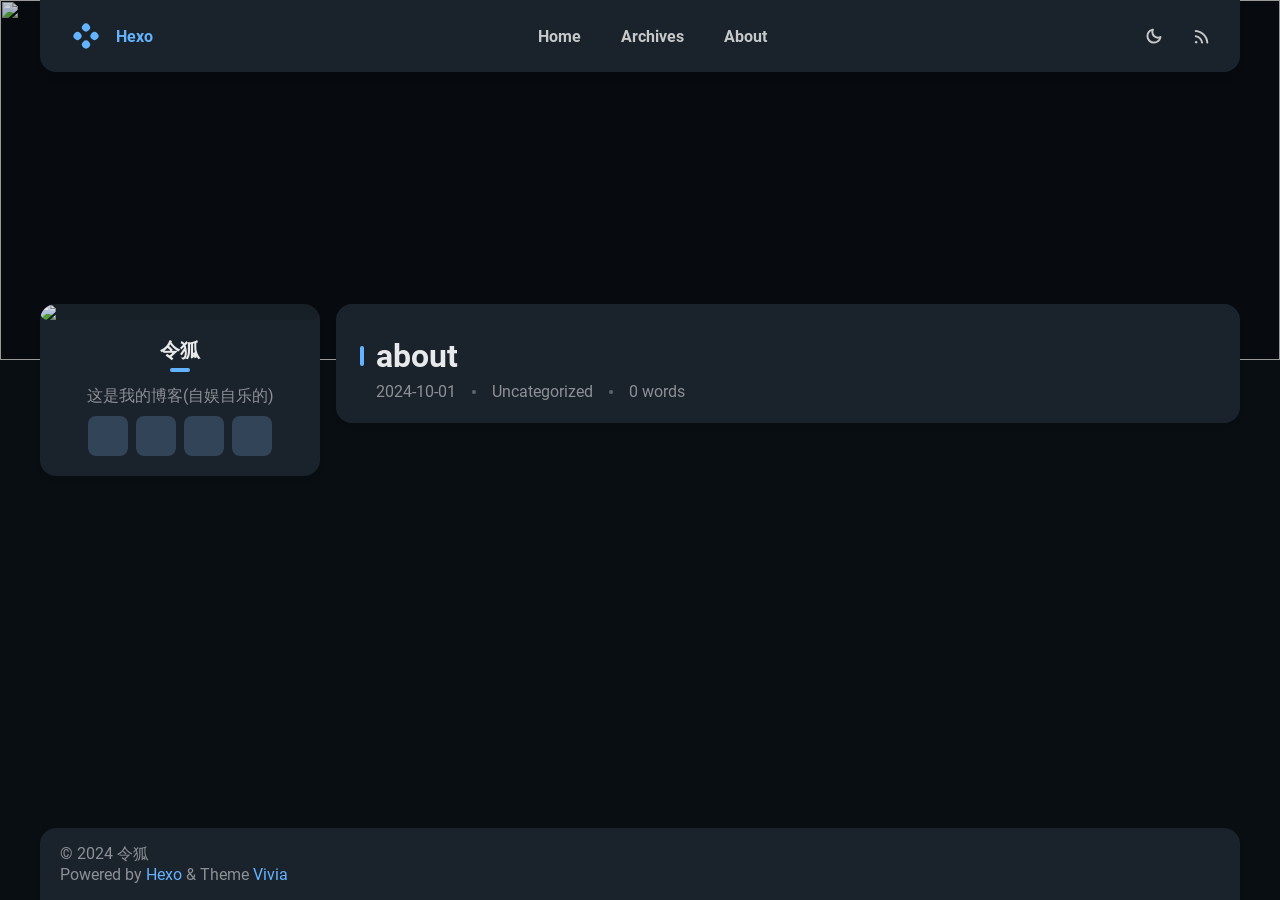
==== about/index.html @ 10fcde87 "Site updated: 2024-12-08 23:20:40" ====
<!DOCTYPE html>


<html theme="dark" showBanner="true" hasBanner="true" > 
<link href="https://cdn.staticfile.org/font-awesome/6.4.2/css/fontawesome.min.css" rel="stylesheet">
<link href="https://cdn.staticfile.org/font-awesome/6.4.2/css/brands.min.css" rel="stylesheet">
<link href="https://cdn.staticfile.org/font-awesome/6.4.2/css/solid.min.css" rel="stylesheet">
<script src="/js/color.global.min.js" ></script>
<script src="/js/load-settings.js" ></script>
<head>
  <meta charset="utf-8">
  
  
  

  
  <title>about | Hexo</title>
  <meta name="viewport" content="width=device-width, initial-scale=1, shrink-to-fit=no">

  <link rel="preload" href="/css/fonts/Roboto-Regular.ttf" as="font" type="font/ttf" crossorigin="anonymous">
  <link rel="preload" href="/css/fonts/Roboto-Bold.ttf" as="font" type="font/ttf" crossorigin="anonymous">

  <meta property="og:type" content="website">
<meta property="og:title" content="about">
<meta property="og:url" content="http://example.com/about/index.html">
<meta property="og:site_name" content="Hexo">
<meta property="og:locale" content="en_US">
<meta property="article:published_time" content="2024-10-01T06:19:35.000Z">
<meta property="article:modified_time" content="2024-10-01T06:19:35.897Z">
<meta property="article:author" content="John Doe">
<meta name="twitter:card" content="summary">
  
    <link rel="alternate" href="/atom.xml" title="Hexo" type="application/atom+xml">
  
  
    <link rel="icon" media="(prefers-color-scheme: light)" href="/images/favicon-light-32.png" sizes="32x32">
    <link rel="icon" media="(prefers-color-scheme: light)" href="/images/favicon-light-128.png" sizes="128x128">
    <link rel="icon" media="(prefers-color-scheme: light)" href="/images/favicon-light-180.png" sizes="180x180">
    <link rel="icon" media="(prefers-color-scheme: light)" href="/images/favicon-light-192.png" sizes="192x192">
    <link rel="icon" media="(prefers-color-scheme: dark)" href="/images/favicon-dark-32.png" sizes="32x32">
    <link rel="icon" media="(prefers-color-scheme: dark)" href="/images/favicon-dark-128.png" sizes="128x128">
    <link rel="icon" media="(prefers-color-scheme: dark)" href="/images/favicon-dark-180.png" sizes="180x180">
    <link rel="icon" media="(prefers-color-scheme: dark)" href="/images/favicon-dark-192.png" sizes="192x192">
  
  
  
<link rel="stylesheet" href="/css/style.css">

<meta name="generator" content="Hexo 7.3.0"></head>

<body>
  
  
    
<div id="banner" class="">
  <img src="/%5Cjpg%5CGenshin.png" itemprop="image">
  <div id="banner-dim"></div>
</div>
 
   
  <div id="main-grid" class="  ">
    <div id="nav" class=""  >
      <navbar id="navbar">
  <nav id="title-nav">
    <a href="/">
      <div id="vivia-logo">
        <div class="dot"></div>
        <div class="dot"></div>
        <div class="dot"></div>
        <div class="dot"></div>
      </div>
      <div>Hexo </div>
    </a>
  </nav>
  <nav id="main-nav">
    
      <a class="main-nav-link" href="/">Home</a>
    
      <a class="main-nav-link" href="/archives">Archives</a>
    
      <a class="main-nav-link" href="/about">About</a>
    
  </nav>
  <nav id="sub-nav">
    <a id="theme-btn" class="nav-icon">
      <span class="light-mode-icon"><svg xmlns="http://www.w3.org/2000/svg" height="20" viewBox="0 -960 960 960" width="20"><path d="M438.5-829.913v-48q0-17.452 11.963-29.476 11.964-12.024 29.326-12.024 17.363 0 29.537 12.024t12.174 29.476v48q0 17.452-11.963 29.476-11.964 12.024-29.326 12.024-17.363 0-29.537-12.024T438.5-829.913Zm0 747.826v-48q0-17.452 11.963-29.476 11.964-12.024 29.326-12.024 17.363 0 29.537 12.024t12.174 29.476v48q0 17.452-11.963 29.476-11.964 12.024-29.326 12.024-17.363 0-29.537-12.024T438.5-82.087ZM877.913-438.5h-48q-17.452 0-29.476-11.963-12.024-11.964-12.024-29.326 0-17.363 12.024-29.537t29.476-12.174h48q17.452 0 29.476 11.963 12.024 11.964 12.024 29.326 0 17.363-12.024 29.537T877.913-438.5Zm-747.826 0h-48q-17.452 0-29.476-11.963-12.024-11.964-12.024-29.326 0-17.363 12.024-29.537T82.087-521.5h48q17.452 0 29.476 11.963 12.024 11.964 12.024 29.326 0 17.363-12.024 29.537T130.087-438.5Zm660.174-290.87-34.239 32q-12.913 12.674-29.565 12.174-16.653-.5-29.327-13.174-12.674-12.673-12.554-28.826.12-16.152 12.794-28.826l33-35q12.913-12.674 30.454-12.674t30.163 12.847q12.709 12.846 12.328 30.826-.38 17.98-13.054 30.653ZM262.63-203.978l-32 34q-12.913 12.674-30.454 12.674t-30.163-12.847q-12.709-12.846-12.328-30.826.38-17.98 13.054-30.653l33.239-31q12.913-12.674 29.565-12.174 16.653.5 29.327 13.174 12.674 12.673 12.554 28.826-.12 16.152-12.794 28.826Zm466.74 33.239-32-33.239q-12.674-12.913-12.174-29.565.5-16.653 13.174-29.327 12.673-12.674 28.826-13.054 16.152-.38 28.826 12.294l35 33q12.674 12.913 12.674 30.454t-12.847 30.163q-12.846 12.709-30.826 12.328-17.98-.38-30.653-13.054ZM203.978-697.37l-34-33q-12.674-12.913-13.174-29.945-.5-17.033 12.174-29.707t31.326-13.293q18.653-.62 31.326 13.054l32 34.239q11.674 12.913 11.174 29.565-.5 16.653-13.174 29.327-12.673 12.674-28.826 12.554-16.152-.12-28.826-12.794ZM480-240q-100 0-170-70t-70-170q0-100 70-170t170-70q100 0 170 70t70 170q0 100-70 170t-170 70Zm-.247-82q65.703 0 111.475-46.272Q637-414.544 637-480.247t-45.525-111.228Q545.95-637 480.247-637t-111.475 45.525Q323-545.95 323-480.247t45.525 111.975Q414.05-322 479.753-322ZM481-481Z"/></svg></span>
      <span class="dark-mode-icon"><svg xmlns="http://www.w3.org/2000/svg" height="20" viewBox="0 -960 960 960" width="20"><path d="M480.239-116.413q-152.63 0-258.228-105.478Q116.413-327.37 116.413-480q0-130.935 77.739-227.435t206.304-125.043q43.022-9.631 63.87 10.869t3.478 62.805q-8.891 22.043-14.315 44.463-5.424 22.42-5.424 46.689 0 91.694 64.326 155.879 64.325 64.186 156.218 64.186 24.369 0 46.978-4.946 22.609-4.945 44.413-14.076 42.826-17.369 62.967 1.142 20.142 18.511 10.511 61.054Q807.174-280 712.63-198.206q-94.543 81.793-232.391 81.793Zm0-95q79.783 0 143.337-40.217 63.554-40.218 95.793-108.283-15.608 4.044-31.097 5.326-15.49 1.283-31.859.805-123.706-4.066-210.777-90.539-87.071-86.473-91.614-212.092-.24-16.369.923-31.978 1.164-15.609 5.446-30.978-67.826 32.478-108.282 96.152Q211.652-559.543 211.652-480q0 111.929 78.329 190.258 78.329 78.329 190.258 78.329ZM466.13-465.891Z"/></svg></span>
    </a>
    
      <a id="nav-rss-link" class="nav-icon mobile-hide" href="/atom.xml" title="RSS Feed">
        <svg xmlns="http://www.w3.org/2000/svg" height="20" viewBox="0 -960 960 960" width="20"><path d="M198-120q-25.846 0-44.23-18.384-18.384-18.385-18.384-44.23 0-25.846 18.384-44.23 18.384-18.385 44.23-18.385 25.846 0 44.23 18.385 18.384 18.384 18.384 44.23 0 25.845-18.384 44.23Q223.846-120 198-120Zm538.385 0q-18.846 0-32.923-13.769-14.076-13.769-15.922-33.23-8.692-100.616-51.077-188.654-42.385-88.039-109.885-155.539-67.5-67.501-155.539-109.885Q283-663.462 182.385-672.154q-19.461-1.846-33.23-16.23-13.769-14.385-13.769-33.846t14.076-32.922q14.077-13.461 32.923-12.23 120.076 8.692 226.038 58.768 105.961 50.077 185.73 129.846 79.769 79.769 129.846 185.731 50.077 105.961 58.769 226.038 1.231 18.846-12.538 32.922Q756.461-120 736.385-120Zm-252 0q-18.231 0-32.423-13.461t-18.653-33.538Q418.155-264.23 348.886-333.5q-69.27-69.27-166.501-84.423-20.077-4.462-33.538-18.961-13.461-14.5-13.461-33.346 0-19.076 13.884-33.23 13.884-14.153 33.115-10.922 136.769 15.384 234.384 112.999 97.615 97.615 112.999 234.384 3.231 19.23-10.538 33.115Q505.461-120 484.385-120Z"/></svg>
      </a>
    
    <div id="nav-menu-btn" class="nav-icon">
      <svg xmlns="http://www.w3.org/2000/svg" height="20" viewBox="0 -960 960 960" width="20"><path d="M177.37-252.282q-17.453 0-29.477-11.964-12.024-11.963-12.024-29.326t12.024-29.537q12.024-12.174 29.477-12.174h605.26q17.453 0 29.477 11.964 12.024 11.963 12.024 29.326t-12.024 29.537q-12.024 12.174-29.477 12.174H177.37Zm0-186.218q-17.453 0-29.477-11.963-12.024-11.964-12.024-29.326 0-17.363 12.024-29.537T177.37-521.5h605.26q17.453 0 29.477 11.963 12.024 11.964 12.024 29.326 0 17.363-12.024 29.537T782.63-438.5H177.37Zm0-186.217q-17.453 0-29.477-11.964-12.024-11.963-12.024-29.326t12.024-29.537q12.024-12.174 29.477-12.174h605.26q17.453 0 29.477 11.964 12.024 11.963 12.024 29.326t-12.024 29.537q-12.024 12.174-29.477 12.174H177.37Z"/></svg>
    </div>
  </nav>
</navbar>
<div id="nav-dropdown" class="hidden">
  <div id="dropdown-link-list">
    
      <a class="nav-dropdown-link" href="/">Home</a>
    
      <a class="nav-dropdown-link" href="/archives">Archives</a>
    
      <a class="nav-dropdown-link" href="/about">About</a>
    
    
      <a class="nav-dropdown-link" href="/atom.xml" title="RSS Feed">RSS</a>
     
    </div>
</div>
<script>
  let dropdownBtn = document.getElementById("nav-menu-btn");
  let dropdownEle = document.getElementById("nav-dropdown");
  dropdownBtn.onclick = function() {
    dropdownEle.classList.toggle("hidden");
  }
</script>
    </div>
    <div id="sidebar-wrapper">
      <sidebar id="sidebar">
  
    <div class="widget-wrap">
  <div class="info-card">
    <div class="avatar">
      
        <image src=/jpg%5Cavatar.jpg></image>
      
      <div class="img-dim"></div>
    </div>
    <div class="info">
      <div class="username">令狐 </div>
      <div class="dot"></div>
      <div class="subtitle">这是我的博客(自娱自乐的) </div>
      <div class="link-list">
        
          <a class="link-btn" target="_blank" rel="noopener" href="https://twitter.com" title="Twitter"><i class="fa-brands fa-twitter"></i></a>
        
          <a class="link-btn" target="_blank" rel="noopener" href="https://store.steampowered.com" title="Steam"><i class="fa-brands fa-steam"></i></a>
        
          <a class="link-btn" target="_blank" rel="noopener" href="https://github.com" title="GitHub"><i class="fa-brands fa-github"></i></a>
        
          <a class="link-btn" target="_blank" rel="noopener" href="http://pan.cyt233.top" title="alist"><i class="fa-solid fa-cloud"></i></a>
         
      </div>  
    </div>
  </div>
</div>

  
  <div class="sticky">
    
      



    
      

    
  </div>
</sidebar>
    </div>
    <div id="content-body">
       


<article id="page-" class="h-entry article article-type-page" itemprop="blogPost" itemscope itemtype="https://schema.org/BlogPosting">
   
  <div class="article-inner">
    <div class="article-main">
      <header class="article-header">
        
<div class="main-title-bar">
  <div class="main-title-dot"></div>
  
    
      <h1 class="p-name article-title" itemprop="headline name">
        about
      </h1>
    
  
</div>

        <div class='meta-info-bar'>
          <div class="meta-info">
  <time class="dt-published" datetime="2024-10-01T06:19:35.000Z" itemprop="datePublished">2024-10-01</time>
</div>
          <div class="need-seperator meta-info">
            <div class="meta-cate-flex">
  
    Uncategorized 
   
</div>
  
          </div>
          <div class="wordcount need-seperator meta-info">
            0 words 
          </div>
        </div>
        
      </header>
      <div class="e-content article-entry" itemprop="articleBody">
        
          
        
      </div>

         
    </div>
    
     
  </div>
  
    

  
</article>






    </div>
    <div id="footer-wrapper">
      <footer id="footer">
  
  <div id="footer-info" class="inner">
    
    &copy; 2024 令狐<br>
    Powered by <a href="https://hexo.io/" target="_blank">Hexo</a> & Theme <a target="_blank" rel="noopener" href="https://github.com/saicaca/hexo-theme-vivia">Vivia</a>
  </div>
</footer>

    </div>
    <div class="back-to-top-wrapper">
    <button id="back-to-top-btn" class="back-to-top-btn hide" onclick="topFunction()">
        <i class="fa-solid fa-angle-up"></i>
    </button>
</div>

<script>
    function topFunction() {
        window.scroll({ top: 0, behavior: 'smooth' });
    }
    let btn = document.getElementById('back-to-top-btn');
    function scrollFunction() {
        if (document.body.scrollTop > 600 || document.documentElement.scrollTop > 600) {
            btn.classList.remove('hide')
        } else {
            btn.classList.add('hide')
        }
    }
    window.onscroll = function() {
        scrollFunction();
    }
</script>

  </div>
  <script src="/js/light-dark-switch.js"></script>
</body>
</html>
---- css/style.css ----
:root {
  --neut-L90: rgba(255,255,255,0.9);
  --neut-L75: rgba(255,255,255,0.75);
  --neut-L50: rgba(255,255,255,0.5);
  --neut-L30: rgba(255,255,255,0.3);
  --neut-L10: rgba(255,255,255,0.1);
  --banner-dim: rgba(0,0,0,0.2);
  --primary-hue: 250;
  --main-title: rgba(255,255,255,0.9);
  --btn-content: var(--neut-L75);
  --btn-content-hover: var(--btn-content);
  --card-btn-bg: var(--card-background);
  --card-btn-icon: var(--primary);
  --btn-text-neutral-text: var(--neut-L75);
  --btn-text-content: var(--primary);
  --btn-text-light-text: var(--primary);
  --title-hover: var(--primary);
  --light-dot: var(--primary);
  --article-meta: rgba(255,255,255,0.5);
  --article-text: rgba(255,255,255,0.75);
  --info-name: rgba(255,255,255,0.9);
  --info-sub: rgba(255,255,255,0.5);
  --link: var(--primary);
  --color-picker-border: var(--primary);
  --color-picker-thumb: var(--primary);
  --pagenav-curr-bg: var(--primary);
  --widget-title: var(--main-title);
  --archive-year: var(--neut-L75);
  --archive-date: var(--neut-L50);
  --archive-title: var(--neut-L75);
  --archive-tags: var(--neut-L30);
  --archive-dashline: var(--neut-L10);
  --primary-btn-bg: var(--primary);
  --img-overlay: rgba(0,0,0,0.1);
  --sidebar-width: 280px;
  --display-light-icon: 0;
  --display-dark-icon: 1;
}
@supports (color: oklch(0 0 0)) {
  :root {
    --primary: oklch(0.75 0.14 var(--primary-hue));
    --nav-dropdown-bg: oklch(0.2 0.02 var(--primary-hue));
    --page-background: oklch(0.16 0.014 var(--primary-hue));
    --card-background: oklch(0.25 0.02 var(--primary-hue));
    --btn-bg: oklch(0.38 0.04 var(--primary-hue));
    --btn-hover: oklch(0.45 0.045 var(--primary-hue));
    --btn-active: oklch(0.5 0.05 var(--primary-hue));
    --card-btn-hover: oklch(0.3 0.03 var(--primary-hue));
    --card-btn-active: oklch(0.35 0.035 var(--primary-hue));
    --btn-text-hover: oklch(0.2 0.02 var(--primary-hue));
    --btn-text-active: oklch(0.17 0.017 var(--primary-hue));
    --timeline-dim-dot: oklch(0.5 0.05 var(--primary-hue));
    --title-active: oklch(0.65 0.12 var(--primary-hue));
    --tag-dot: oklch(0.25 0.02 var(--primary-hue));
    --highlight-selection: oklch(0.35 0.035 var(--primary-hue));
    --article-code-bg: oklch(0.4 0.04 var(--primary-hue));
    --article-block: oklch(0.2 0.02 var(--primary-hue));
    --link-hover-bg: oklch(0.4 0.08 var(--primary-hue));
    --link-active-bg: oklch(0.35 0.07 var(--primary-hue));
    --blockquote-bg: oklch(0.2 0.02 var(--primary-hue));
    --color-picker-range: oklch(0.4 0.04 var(--primary-hue));
    --badge-bg: oklch(0.75 0.12 var(--primary-hue));
    --text-on-light: oklch(0.25 0.02 var(--primary-hue));
    --pagenav-curr-text: oklch(0.25 0.02 var(--primary-hue));
    --input-field: oklch(0.2 0.02 var(--primary-hue));
    --primary-btn-text: oklch(0.25 0.02 var(--primary-hue));
    --enter-btn-bg: oklch(0.2 0.02 var(--primary-hue));
    --enter-btn-hover: oklch(0.3 0.03 var(--primary-hue));
    --enter-btn-active: oklch(0.35 0.035 var(--primary-hue));
    --selection-bg: oklch(0.4 0.08 var(--primary-hue));
    --code-block-selection-bg: oklch(0.4 0.08 var(--primary-hue));
  }
}
@supports not (color: oklch(0 0 0)) {
  :root {
    --primary: #63b3ff;
    --nav-dropdown-bg: #0f171f;
    --page-background: #090e13;
    --card-background: #1a222b;
    --btn-bg: #324457;
    --btn-hover: #42576e;
    --btn-active: #4d667f;
    --card-btn-hover: #222f3c;
    --card-btn-active: #2d3c4c;
    --btn-text-hover: #0f171f;
    --btn-text-active: #0a1017;
    --timeline-dim-dot: #4d667f;
    --title-active: #5194d5;
    --tag-dot: #1a222b;
    --highlight-selection: #2d3c4c;
    --article-code-bg: #374a5d;
    --article-block: #0f171f;
    --link-hover-bg: #224a71;
    --link-active-bg: #1b3c5d;
    --blockquote-bg: #0f171f;
    --color-picker-range: #374a5d;
    --badge-bg: #70b3f7;
    --text-on-light: #1a222b;
    --pagenav-curr-text: #1a222b;
    --input-field: #0f171f;
    --primary-btn-text: #1a222b;
    --enter-btn-bg: #0f171f;
    --enter-btn-hover: #222f3c;
    --enter-btn-active: #2d3c4c;
    --selection-bg: #224a71;
    --code-block-selection-bg: #224a71;
  }
}
:root[theme='light'] {
  --card-background: #fff;
  --banner-dim: none;
  --neut-L90: rgba(0,0,0,0.9);
  --neut-L75: rgba(0,0,0,0.75);
  --neut-L50: rgba(0,0,0,0.5);
  --neut-L30: rgba(0,0,0,0.3);
  --neut-L10: rgba(0,0,0,0.1);
  --main-title: rgba(0,0,0,0.9);
  --article-meta: rgba(0,0,0,0.5);
  --article-text: rgba(0,0,0,0.75);
  --btn-text-neutral-text: rgba(0,0,0,0.75);
  --info-name: rgba(0,0,0,0.9);
  --info-sub: rgba(0,0,0,0.5);
  --tag-dot: var(--btn-content);
  --img-overlay: rgba(0,0,0,0);
  --pagenav-curr-text: rgba(255,255,255,0.9);
  --primary-btn-text: rgba(255,255,255,0.9);
  --display-light-icon: 1;
  --display-dark-icon: 0;
}
@supports (color: oklch(0 0 0)) {
  :root[theme='light'] {
    --primary: oklch(0.7 0.14 var(--primary-hue));
    --page-background: oklch(0.95 0.01 var(--primary-hue));
    --nav-dropdown-bg: oklch(0.98 0.005 var(--primary-hue));
    --btn-bg: oklch(0.95 0.025 var(--primary-hue));
    --btn-content: oklch(0.55 0.12 var(--primary-hue));
    --btn-hover: oklch(0.9 0.05 var(--primary-hue));
    --btn-active: oklch(0.85 0.08 var(--primary-hue));
    --btn-text-hover: oklch(0.95 0.025 var(--primary-hue));
    --btn-text-active: oklch(0.98 0.01 var(--primary-hue));
    --btn-text-content: oklch(0.7 0.14 var(--primary-hue));
    --card-btn-hover: oklch(0.98 0.005 var(--primary-hue));
    --card-btn-active: oklch(0.9 0.03 var(--primary-hue));
    --title-active: oklch(0.6 0.12 var(--primary-hue));
    --link-hover-bg: oklch(0.95 0.025 var(--primary-hue));
    --link-active-bg: oklch(0.9 0.05 var(--primary-hue));
    --article-code-bg: oklch(0.95 0.02 var(--primary-hue));
    --blockquote-bg: oklch(0.98 0.005 var(--primary-hue));
    --badge-bg: oklch(0.95 0.02 var(--primary-hue));
    --text-on-light: oklch(0.55 0.12 var(--primary-hue));
    --color-picker-range: oklch(0.95 0.02 var(--primary-hue));
    --input-field: oklch(0.98 0.005 var(--primary-hue));
    --enter-btn-bg: oklch(0.98 0.005 var(--primary-hue));
    --enter-btn-hover: oklch(0.96 0.015 var(--primary-hue));
    --enter-btn-active: oklch(0.9 0.03 var(--primary-hue));
    --selection-bg: oklch(0.9 0.05 var(--primary-hue));
  }
}
@supports not (color: oklch(0 0 0)) {
  :root[theme='light'] {
    --primary: #53a3f2;
    --page-background: #eaeff5;
    --nav-dropdown-bg: #f6f9fc;
    --btn-bg: #e2f0ff;
    --btn-content: #3275b4;
    --btn-hover: #c6e1ff;
    --btn-active: #a6d2ff;
    --btn-text-hover: #e2f0ff;
    --btn-text-active: #f4f9ff;
    --btn-text-content: #53a3f2;
    --card-btn-hover: #f6f9fc;
    --card-btn-active: #d0e0f2;
    --title-active: #4284c5;
    --link-hover-bg: #e2f0ff;
    --link-active-bg: #c6e1ff;
    --article-code-bg: #e5f0fc;
    --blockquote-bg: #f6f9fc;
    --badge-bg: #e5f0fc;
    --text-on-light: #3275b4;
    --color-picker-range: #e5f0fc;
    --input-field: #f6f9fc;
    --enter-btn-bg: #f6f9fc;
    --enter-btn-hover: #ebf3fc;
    --enter-btn-active: #d0e0f2;
    --selection-bg: #c6e1ff;
  }
}
body {
  width: 100%;
}
body:before,
body:after {
  content: "";
  display: table;
}
body:after {
  clear: both;
}
html,
body,
div,
span,
applet,
object,
iframe,
h1,
h2,
h3,
h4,
h5,
h6,
p,
blockquote,
pre,
a,
abbr,
acronym,
address,
big,
cite,
code,
del,
dfn,
em,
img,
ins,
kbd,
q,
s,
samp,
small,
strike,
strong,
sub,
sup,
tt,
var,
dl,
dt,
dd,
ol,
ul,
li,
fieldset,
form,
label,
legend,
table,
caption,
tbody,
tfoot,
thead,
tr,
th,
td {
  margin: 0;
  padding: 0;
  border: 0;
  outline: 0;
  font-weight: inherit;
  font-style: inherit;
  font-family: inherit;
  font-size: 100%;
  vertical-align: baseline;
}
body {
  line-height: 1;
  color: #000;
  background: #fff;
}
ol,
ul {
  list-style: none;
}
table {
  border-collapse: separate;
  border-spacing: 0;
  vertical-align: middle;
}
caption,
th,
td {
  text-align: left;
  font-weight: normal;
  vertical-align: middle;
}
a img {
  border: none;
}
a {
  text-decoration: none;
}
@font-face {
  font-family: Roboto;
  font-style: normal;
  font-weight: 400;
  src: url("fonts/Roboto-Regular.ttf") format("truetype");
}
@font-face {
  font-family: Roboto;
  font-style: normal;
  font-weight: 700;
  src: url("fonts/Roboto-Bold.ttf") format("truetype");
}
body,
#container {
  overflow-x: hidden;
  height: 100%;
}
body {
  font: 16px "Roboto", -apple-system, BlinkMacSystemFont, "Segoe UI", "Oxygen", "Ubuntu", "Cantarell", "Fira Sans", "Droid Sans", "Helvetica Neue", sans-serif;
  -webkit-text-size-adjust: 100%;
  background: var(--page-background);
  background-size: 240px;
  background-blend-mode: overlay;
  -webkit-transition: background 0.15s ease-out, color 0.15s ease-out;
  -moz-transition: background 0.15s ease-out, color 0.15s ease-out;
  -ms-transition: background 0.15s ease-out, color 0.15s ease-out;
  transition: background 0.15s ease-out, color 0.15s ease-out;
}

#main-grid {
  grid-template-columns: min(30%, var(--sidebar-width)) auto;
  grid-template-rows: auto auto auto;
}
#main-grid.right-sidebar {
  grid-template-columns: auto min(30%, var(--sidebar-width));
}
#main-grid {
  display: grid;
  max-width: 1200px;
  min-height: 100vh;
  grid-template-rows: auto 1fr auto;
  margin: auto;
  position: relative;
  grid-gap: 16px;
}
#main-grid #nav {
  grid-column-start: 1;
  grid-column-end: 3;
  -webkit-transition: height 0.15s ease-out;
  -moz-transition: height 0.15s ease-out;
  -ms-transition: height 0.15s ease-out;
  transition: height 0.15s ease-out;
}
#main-grid #sidebar-wrapper {
  grid-row: 2;
  grid-column: 1;
}
#main-grid #content-body {
  grid-column: 2;
  grid-row: 2;
  overflow: auto;
}
#main-grid #footer-wrapper {
  grid-row: 3;
  grid-column-start: 1;
  grid-column-end: 3;
}
#main-grid.right-sidebar #sidebar-wrapper {
  grid-column: 2;
}
#main-grid.right-sidebar #content-body {
  grid-column: 1;
}
@media screen and (max-width: 767px) {
  #main-grid {
    grid-template-columns: auto auto;
  }
  #main-grid #sidebar-wrapper {
    grid-row: 3;
    grid-column-start: 1;
    grid-column-end: 3;
    margin-top: 48px;
  }
  #main-grid #content-body {
    grid-column-start: 1;
    grid-column-end: 3;
  }
  #main-grid #footer-wrapper {
    grid-row: 4;
  }
}
@media screen and (min-width: 768px) and (max-width: 1023px) {
  #main-grid {
    grid-template-columns: auto auto;
  }
  #main-grid #sidebar-wrapper {
    grid-row: 3;
    grid-column-start: 1;
    grid-column-end: 3;
    margin-top: 48px;
  }
  #main-grid #content-body {
    grid-column-start: 1;
    grid-column-end: 3;
  }
  #main-grid #footer-wrapper {
    grid-row: 4;
  }
}
#main {
  position: relative;
}
.clear {
  clear: both;
}
#container {
  position: relative;
}
#nav,
#sidebar-wrapper,
#content-body,
#footer-wrapper,
#back-to-top-btn {
  filter: drop-shadow(0px 4px 4px rgba(0,0,0,0.01));
}
.img-dim {
  width: 100%;
  height: 100%;
  background: var(--img-overlay);
  position: absolute;
  -webkit-transition: background 0.15s ease-out;
  -moz-transition: background 0.15s ease-out;
  -ms-transition: background 0.15s ease-out;
  transition: background 0.15s ease-out;
}
::selection {
  background-color: var(--selection-bg);
}
.article-date,
.article-category-link,
.archive-year {
  text-decoration: none;
  text-transform: uppercase;
  letter-spacing: 2px;
  color: #999;
  margin-bottom: 1em;
  margin-left: 5px;
  line-height: 1em;
  text-shadow: 0 1px #fff;
  font-weight: bold;
}
.archive-article-inner {
  background: #fff;
  -webkit-box-shadow: 1px 2px 3px #ddd;
  box-shadow: 1px 2px 3px #ddd;
  border: 1px solid #ddd;
  border-radius: 3px;
}
navbar,
.article-inner,
#article-nav .article-nav-btn,
.comment-card,
.wl-comment-card,
#page-nav #num-bar,
#page-nav .page-nav-btn,
.archive-main-card,
.back-to-top-btn,
.widget,
.info-card {
  background: var(--card-background);
  border-radius: 16px;
  -webkit-transition: background 0.15s ease-out;
  -moz-transition: background 0.15s ease-out;
  -ms-transition: background 0.15s ease-out;
  transition: background 0.15s ease-out;
}
.article-tag-list-link,
.widget-tag-list-link,
.info-card .link-list .link-btn {
  background: var(--btn-bg);
  border-radius: 8px;
  color: var(--btn-content);
  -webkit-transition: background 0.15s ease-out, color 0.15s ease-out;
  -moz-transition: background 0.15s ease-out, color 0.15s ease-out;
  -ms-transition: background 0.15s ease-out, color 0.15s ease-out;
  transition: background 0.15s ease-out, color 0.15s ease-out;
  cursor: pointer;
  border: none;
  display: -webkit-box;
  display: -moz-box;
  display: -webkit-flex;
  display: -ms-flexbox;
  display: box;
  display: flex;
  -webkit-box-pack: center;
  -moz-box-pack: center;
  -ms-flex-pack: center;
  -webkit-justify-content: center;
  justify-content: center;
  -webkit-box-align: center;
  -moz-box-align: center;
  -ms-flex-align: center;
  -webkit-align-items: center;
  align-items: center;
}
.article-tag-list-link:hover,
.widget-tag-list-link:hover,
.info-card .link-list .link-btn:hover {
  color: var(--btn-content-hover);
  background: var(--btn-hover);
}
.article-tag-list-link:active,
.widget-tag-list-link:active,
.info-card .link-list .link-btn:active {
  background: var(--btn-active);
}
#article-nav .article-nav-btn,
.back-to-top-btn {
  display: -webkit-box;
  display: -moz-box;
  display: -webkit-flex;
  display: -ms-flexbox;
  display: box;
  display: flex;
  -webkit-box-pack: center;
  -moz-box-pack: center;
  -ms-flex-pack: center;
  -webkit-justify-content: center;
  justify-content: center;
  -webkit-box-align: center;
  -moz-box-align: center;
  -ms-flex-align: center;
  -webkit-align-items: center;
  align-items: center;
}
#article-nav .article-nav-btn:hover,
.back-to-top-btn:hover {
  background: var(--card-btn-hover);
}
#article-nav .article-nav-btn:active,
.back-to-top-btn:active {
  background: var(--card-btn-active);
}
.article-tag-list-link,
.widget-tag-list-link {
  height: 32px;
  padding: 0 12px;
  font-size: 14px;
}
.article-title,
.comment-card .main-title,
.wl-comment-card .main-title,
.archive-main-card .archive-title {
  text-decoration: none;
  font-size: 32px;
  font-weight: bold;
  color: var(--main-title);
  line-height: 40px;
  -webkit-transition: color 0.15s ease-out;
  -moz-transition: color 0.15s ease-out;
  -ms-transition: color 0.15s ease-out;
  transition: color 0.15s ease-out;
  position: relative;
}
@media screen and (max-width: 767px) {
  .article-title,
  .comment-card .main-title,
  .wl-comment-card .main-title,
  .archive-main-card .archive-title {
    font-size: 28px;
  }
}
.article-entry a,
#footer a {
  color: var(--link);
  border-radius: 6px;
  -webkit-transition: background 0.15s ease-out, color 0.15s ease-out, outline 0.15s ease-out;
  -moz-transition: background 0.15s ease-out, color 0.15s ease-out, outline 0.15s ease-out;
  -ms-transition: background 0.15s ease-out, color 0.15s ease-out, outline 0.15s ease-out;
  transition: background 0.15s ease-out, color 0.15s ease-out, outline 0.15s ease-out;
  padding: 3px;
  margin: -3px;
}
.article-entry a:hover,
#footer a:hover {
  background: var(--link-hover-bg);
}
.article-entry a:active,
#footer a:active {
  background: var(--link-active-bg);
}
.article-entry h1,
.widget h1 {
  font-size: 2em;
}
.article-entry h2,
.widget h2 {
  font-size: 1.5em;
}
.article-entry h3,
.widget h3 {
  font-size: 1.3em;
}
.article-entry h4,
.widget h4 {
  font-size: 1.2em;
}
.article-entry h5,
.widget h5 {
  font-size: 1em;
}
.article-entry h6,
.widget h6 {
  font-size: 1em;
  color: #999;
}
.article-entry hr,
.widget hr {
  border: 1px dashed #ddd;
}
.article-entry strong,
.widget strong {
  font-weight: bold;
}
.article-entry em,
.widget em,
.article-entry cite,
.widget cite {
  font-style: italic;
}
.article-entry sup,
.widget sup,
.article-entry sub,
.widget sub {
  font-size: 0.75em;
  line-height: 0;
  position: relative;
  vertical-align: baseline;
}
.article-entry sup,
.widget sup {
  top: -0.5em;
}
.article-entry sub,
.widget sub {
  bottom: -0.2em;
}
.article-entry small,
.widget small {
  font-size: 0.85em;
}
.article-entry acronym,
.widget acronym,
.article-entry abbr,
.widget abbr {
  border-bottom: 1px dotted;
}
.article-entry ul,
.widget ul,
.article-entry ol,
.widget ol,
.article-entry dl,
.widget dl {
  margin: 0 20px;
  line-height: 1.6em;
}
.article-entry ul ul,
.widget ul ul,
.article-entry ol ul,
.widget ol ul,
.article-entry ul ol,
.widget ul ol,
.article-entry ol ol,
.widget ol ol {
  margin-top: 0;
  margin-bottom: 0;
}
.article-entry ul,
.widget ul {
  list-style: disc;
}
.article-entry ol,
.widget ol {
  list-style: decimal;
}
.article-entry dt,
.widget dt {
  font-weight: bold;
}
:root #nav {
  height: 72px;
  z-index: 10;
}
@media screen and (max-width: 767px) {
  :root #nav {
    height: auto;
    min-height: 72px;
  }
}
@media screen and (min-width: 768px) and (max-width: 1023px) {
  :root #nav {
    height: auto;
    min-height: 72px;
  }
}
:root #banner {
  opacity: 0;
}
:root[showBanner="true"][hasBanner="true"] #nav {
  height: calc(40vh - 72px);
  filter: drop-shadow(0px 4px 4px rgba(0,0,0,0.04));
}
:root[showBanner="true"][hasBanner="true"] #nav.is_home {
  height: calc(60vh - 72px);
}
:root[showBanner="true"][hasBanner="true"] #banner {
  opacity: 1;
  top: 0;
}
@media screen and (min-width: 1024px) {
  :root[showBanner="true"][hasBanner="desktop"] #nav {
    height: calc(40vh - 72px);
    filter: drop-shadow(0px 4px 4px rgba(0,0,0,0.04));
  }
  :root[showBanner="true"][hasBanner="desktop"] #nav.is_home {
    height: calc(60vh - 72px);
  }
  :root[showBanner="true"][hasBanner="desktop"] #banner {
    opacity: 1;
    top: 0;
  }
}
#banner {
  height: 40vh;
  width: 100%;
  position: absolute;
  overflow: hidden;
  -webkit-transition: opacity 0.15s ease-out, top 0.15s ease-out;
  -moz-transition: opacity 0.15s ease-out, top 0.15s ease-out;
  -ms-transition: opacity 0.15s ease-out, top 0.15s ease-out;
  transition: opacity 0.15s ease-out, top 0.15s ease-out;
  top: -40px;
}
#banner.hide {
  opacity: 0;
}
#banner.is_home {
  height: 60vh;
}
#banner img {
  height: 100%;
  width: 100%;
  object-fit: cover;
  object-position: center;
}
#banner #banner-dim {
  height: 100%;
  width: 100%;
  position: absolute;
  top: 0;
  background: var(--banner-dim);
  -webkit-transition: background 0.15s ease-out;
  -moz-transition: background 0.15s ease-out;
  -ms-transition: background 0.15s ease-out;
  transition: background 0.15s ease-out;
}
navbar {
  height: 72px;
  display: -webkit-box;
  display: -moz-box;
  display: -webkit-flex;
  display: -ms-flexbox;
  display: box;
  display: flex;
  -webkit-box-pack: justify;
  -moz-box-pack: justify;
  -ms-flex-pack: justify;
  -webkit-justify-content: space-between;
  justify-content: space-between;
  -webkit-box-align: center;
  -moz-box-align: center;
  -ms-flex-align: center;
  -webkit-align-items: center;
  align-items: center;
  position: sticky;
  margin: 0 auto;
  border-radius: 0 0 16px 16px;
  top: 0;
}
#title-nav {
  margin-left: 16px;
}
#title-nav a {
  color: var(--btn-text-content);
  height: 52px;
  border-radius: 8px;
  -webkit-box-align: center;
  -moz-box-align: center;
  -ms-flex-align: center;
  -webkit-align-items: center;
  align-items: center;
  padding: 0 20px;
  display: -webkit-box;
  display: -moz-box;
  display: -webkit-flex;
  display: -ms-flexbox;
  display: box;
  display: flex;
  font-size: 16px;
  font-weight: bold;
  -webkit-transition: background 0.15s ease-out;
  -moz-transition: background 0.15s ease-out;
  -ms-transition: background 0.15s ease-out;
  transition: background 0.15s ease-out;
}
#title-nav a:hover {
  background: var(--btn-text-hover);
}
#title-nav a:active {
  background: var(--btn-text-active);
}
#title-nav a #vivia-logo {
  display: -webkit-box;
  display: -moz-box;
  display: -webkit-flex;
  display: -ms-flexbox;
  display: box;
  display: flex;
  -webkit-box-lines: multiple;
  -moz-box-lines: multiple;
  -webkit-flex-wrap: wrap;
  -ms-flex-wrap: wrap;
  flex-wrap: wrap;
  gap: 4px;
  width: 20px;
  height: 20px;
  -webkit-transform: rotate(45deg);
  -moz-transform: rotate(45deg);
  -ms-transform: rotate(45deg);
  transform: rotate(45deg);
  margin-right: 20px;
}
#title-nav a #vivia-logo .dot {
  height: 8px;
  width: 8px;
  border-radius: 50%;
  background: var(--btn-text-content);
}
#main-nav {
  float: left;
  display: -webkit-box;
  display: -moz-box;
  display: -webkit-flex;
  display: -ms-flexbox;
  display: box;
  display: flex;
  gap: 8px;
}
@media screen and (max-width: 767px) {
  #main-nav {
    display: none;
  }
}
@media screen and (min-width: 768px) and (max-width: 1023px) {
  #main-nav {
    display: none;
  }
}
.nav-icon,
.main-nav-link {
  float: left;
  color: var(--btn-text-neutral-text);
  fill: var(--btn-text-neutral-text);
  text-decoration: none;
  display: block;
  border-radius: 8px;
  -webkit-transition: background 0.15s ease-out, color 0.15s ease-out;
  -moz-transition: background 0.15s ease-out, color 0.15s ease-out;
  -ms-transition: background 0.15s ease-out, color 0.15s ease-out;
  transition: background 0.15s ease-out, color 0.15s ease-out;
}
.nav-icon:hover,
.main-nav-link:hover {
  background: var(--btn-text-hover);
  color: var(--btn-text-light-text);
  fill: var(--btn-text-light-text);
}
.nav-icon:active,
.main-nav-link:active {
  background: var(--btn-text-active);
}
.nav-icon {
  font-family: FontAwesome;
  text-align: center;
  font-size: 16px;
  width: 44px;
  height: 44px;
  display: -webkit-box;
  display: -moz-box;
  display: -webkit-flex;
  display: -ms-flexbox;
  display: box;
  display: flex;
  position: relative;
  cursor: pointer;
  -webkit-box-pack: center;
  -moz-box-pack: center;
  -ms-flex-pack: center;
  -webkit-justify-content: center;
  justify-content: center;
  -webkit-box-align: center;
  -moz-box-align: center;
  -ms-flex-align: center;
  -webkit-align-items: center;
  align-items: center;
}
@media screen and (max-width: 767px) {
  .nav-icon.mobile-hide {
    display: none;
  }
}
@media screen and (min-width: 768px) and (max-width: 1023px) {
  .nav-icon.mobile-hide {
    display: none;
  }
}
.nav-icon .rss {
  font-weight: 300;
}
.nav-icon .light-mode-icon {
  position: absolute;
  height: 20px;
  opacity: var(--display-light-icon);
  -webkit-transition: opacity 0.15s ease-out;
  -moz-transition: opacity 0.15s ease-out;
  -ms-transition: opacity 0.15s ease-out;
  transition: opacity 0.15s ease-out;
}
.nav-icon .dark-mode-icon {
  position: absolute;
  height: 20px;
  opacity: var(--display-dark-icon);
  -webkit-transition: opacity 0.15s ease-out;
  -moz-transition: opacity 0.15s ease-out;
  -ms-transition: opacity 0.15s ease-out;
  transition: opacity 0.15s ease-out;
}
@media screen and (min-width: 1024px) {
  #nav-menu-btn {
    display: none;
  }
}
#nav-dropdown {
  margin-top: -16px;
  background: var(--nav-dropdown-bg);
  -webkit-transition: background 0.15s ease-out, height 0.15s ease-out;
  -moz-transition: background 0.15s ease-out, height 0.15s ease-out;
  -ms-transition: background 0.15s ease-out, height 0.15s ease-out;
  transition: background 0.15s ease-out, height 0.15s ease-out;
  border-radius: 0 0 16px 16px;
  overflow: hidden;
  height: fit-content;
}
@media screen and (min-width: 1024px) {
  #nav-dropdown {
    display: none;
  }
}
#nav-dropdown.hidden {
  height: 0;
}
#nav-dropdown #dropdown-link-list {
  padding-top: 24px;
  padding-bottom: 8px;
}
#nav-dropdown #dropdown-link-list .nav-dropdown-link {
  display: -webkit-box;
  display: -moz-box;
  display: -webkit-flex;
  display: -ms-flexbox;
  display: box;
  display: flex;
  -webkit-box-align: center;
  -moz-box-align: center;
  -ms-flex-align: center;
  -webkit-align-items: center;
  align-items: center;
  padding-left: 32px;
  height: 40px;
  width: 100%;
  display: -webkit-box;
  display: -moz-box;
  display: -webkit-flex;
  display: -ms-flexbox;
  display: box;
  display: flex;
  color: var(--neut-L75);
  font-weight: bold;
  -webkit-transition: color 0.15s ease-out;
  -moz-transition: color 0.15s ease-out;
  -ms-transition: color 0.15s ease-out;
  transition: color 0.15s ease-out;
}
#nav-dropdown #dropdown-link-list .nav-dropdown-link:hover,
#nav-dropdown #dropdown-link-list .nav-dropdown-link:active {
  color: var(--primary);
}
.main-nav-link {
  font-weight: bold;
  height: 44px;
  padding: 0px 16px;
  display: -webkit-box;
  display: -moz-box;
  display: -webkit-flex;
  display: -ms-flexbox;
  display: box;
  display: flex;
  -webkit-box-align: center;
  -moz-box-align: center;
  -ms-flex-align: center;
  -webkit-align-items: center;
  align-items: center;
}
#main-nav-toggle {
  display: none;
}
#main-nav-toggle:before {
  content: "\f0c9";
}
@media screen and (max-width: 767px) {
  #main-nav-toggle {
    display: block;
  }
}
#sub-nav {
  margin-right: 16px;
  display: -webkit-box;
  display: -moz-box;
  display: -webkit-flex;
  display: -ms-flexbox;
  display: box;
  display: flex;
  gap: 4px;
}
.article {
  margin-bottom: 16px;
}
.article-inner {
  overflow: hidden;
  margin-bottom: 16px;
  display: -webkit-box;
  display: -moz-box;
  display: -webkit-flex;
  display: -ms-flexbox;
  display: box;
  display: flex;
}
.article-main {
  border-radius: 16px;
  z-index: 50;
  position: relative;
  background: var(--card-background);
  -webkit-transition: background 0.15s ease-out;
  -moz-transition: background 0.15s ease-out;
  -ms-transition: background 0.15s ease-out;
  transition: background 0.15s ease-out;
  width: 100%;
  margin-right: -16px;
  padding-bottom: 16px;
}
.article-meta:before,
.article-meta:after {
  content: "";
  display: table;
}
.article-meta:after {
  clear: both;
}
.article-date {
  float: left;
}
.meta-info-bar {
  color: var(--article-meta);
  font-size: 16px;
  font-weight: medium;
  text-decoration: none;
  display: -webkit-box;
  display: -moz-box;
  display: -webkit-flex;
  display: -ms-flexbox;
  display: box;
  display: flex;
  -webkit-box-align: center;
  -moz-box-align: center;
  -ms-flex-align: center;
  -webkit-align-items: center;
  align-items: center;
}
.meta-info-bar * {
  white-space: nowrap;
}
.meta-info-bar .meta-info {
  -webkit-transition: color 0.15s ease-out, outline 0.15s ease-out, background 0.15s ease-out;
  -moz-transition: color 0.15s ease-out, outline 0.15s ease-out, background 0.15s ease-out;
  -ms-transition: color 0.15s ease-out, outline 0.15s ease-out, background 0.15s ease-out;
  transition: color 0.15s ease-out, outline 0.15s ease-out, background 0.15s ease-out;
}
.meta-info-bar a {
  color: var(--article-meta);
  border-radius: 6px;
  margin: -4px;
  padding: 4px;
}
.meta-info-bar a:hover {
  outline-color: var(--btn-bg);
  background: var(--btn-bg);
  color: var(--link);
}
.meta-info-bar .meta-cate-flex {
  display: -webkit-box;
  display: -moz-box;
  display: -webkit-flex;
  display: -ms-flexbox;
  display: box;
  display: flex;
  gap: 6px;
}
.meta-info-bar .meta-cate-flex * {
  -webkit-transition: background 0.15s ease-out, color 0.15s ease-out;
  -moz-transition: background 0.15s ease-out, color 0.15s ease-out;
  -ms-transition: background 0.15s ease-out, color 0.15s ease-out;
  transition: background 0.15s ease-out, color 0.15s ease-out;
}
.meta-info-bar .need-seperator {
  display: -webkit-box;
  display: -moz-box;
  display: -webkit-flex;
  display: -ms-flexbox;
  display: box;
  display: flex;
  -webkit-box-align: center;
  -moz-box-align: center;
  -ms-flex-align: center;
  -webkit-align-items: center;
  align-items: center;
}
.meta-info-bar .need-seperator:before {
  content: "";
  position: relative;
  -webkit-transition: background 0.15s ease-out;
  -moz-transition: background 0.15s ease-out;
  -ms-transition: background 0.15s ease-out;
  transition: background 0.15s ease-out;
  background: var(--neut-L30);
  height: 4px;
  width: 4px;
  border-radius: 50%;
  margin: 0 16px;
}
@media screen and (max-width: 767px) {
  .meta-info-bar .need-seperator:before {
    margin: 0 12px;
  }
}
.article-category-link {
  margin: 0 12px 1em;
}
.article-header {
  padding: 32px 40px 0;
}
@media screen and (max-width: 767px) {
  .article-header {
    padding: 32px 28px 0;
  }
}
.article-header h1 {
  margin-bottom: 0;
}
.article-header .meta-info-bar {
  margin-bottom: 6px;
}
.right-panel {
  display: -webkit-box;
  display: -moz-box;
  display: -webkit-flex;
  display: -ms-flexbox;
  display: box;
  display: flex;
  -webkit-box-pack: end;
  -moz-box-pack: end;
  -ms-flex-pack: end;
  -webkit-justify-content: flex-end;
  justify-content: flex-end;
  -webkit-box-align: center;
  -moz-box-align: center;
  -ms-flex-align: center;
  -webkit-align-items: center;
  align-items: center;
  background-size: cover;
  background-position: center center;
  background-repeat: no-repeat;
  -webkit-transition: all 0.15s ease-out;
  -moz-transition: all 0.15s ease-out;
  -ms-transition: all 0.15s ease-out;
  transition: all 0.15s ease-out;
}
@media screen and (max-width: 767px) {
  .right-panel {
    display: none;
  }
}
.right-panel.non-pic {
  min-width: 76px;
  background: var(--enter-btn-bg);
}
.right-panel.non-pic i {
  color: var(--primary);
  font-size: 24px;
  margin-right: 24px;
}
.right-panel.non-pic:hover {
  background: var(--enter-btn-hover);
}
.right-panel.non-pic:active {
  background: var(--enter-btn-active);
}
.right-panel.with-pic {
  -webkit-transition: 0.3s all ease-out;
  -moz-transition: 0.3s all ease-out;
  -ms-transition: 0.3s all ease-out;
  transition: 0.3s all ease-out;
  min-width: 35%;
}
.right-panel.with-pic .overlay {
  height: 100%;
  width: 100%;
  background: var(--img-overlay);
  -webkit-transition: background 0.15s ease-out;
  -moz-transition: background 0.15s ease-out;
  -ms-transition: background 0.15s ease-out;
  transition: background 0.15s ease-out;
  display: -webkit-box;
  display: -moz-box;
  display: -webkit-flex;
  display: -ms-flexbox;
  display: box;
  display: flex;
  -webkit-box-align: center;
  -moz-box-align: center;
  -ms-flex-align: center;
  -webkit-align-items: center;
  align-items: center;
  -webkit-box-pack: center;
  -moz-box-pack: center;
  -ms-flex-pack: center;
  -webkit-justify-content: center;
  justify-content: center;
}
.right-panel.with-pic .overlay i {
  opacity: 0;
  -webkit-transition: opacity 0.15s ease-out;
  -moz-transition: opacity 0.15s ease-out;
  -ms-transition: opacity 0.15s ease-out;
  transition: opacity 0.15s ease-out;
  margin-right: 0;
  color: #fff;
  font-size: 40px;
}
.right-panel.with-pic .non-pic {
  display: none;
}
.right-panel.with-pic .overlay:hover {
  background: rgba(0,0,0,0.5);
}
.right-panel.with-pic .overlay:hover i {
  display: block;
  opacity: 1;
}
.right-panel.with-pic .overlay:active {
  background: rgba(0,0,0,0.6);
}
.truncate-text {
  overflow: hidden;
  text-overflow: ellipsis;
  display: -webkit-box;
  -webkit-line-clamp: 3;
  line-clamp: 3;
  -webkit-box-orient: vertical;
  margin: 16px 0;
  line-height: 1.6em;
  word-break: break-word;
}
a.article-title:hover {
  color: var(--title-hover);
}
a.article-title:active {
  color: var(--title-active);
}
.article-title h1 {
  width: 100%;
}
.article-title h1 a {
  width: 100%;
}
.article-entry {
  color: var(--article-text);
  padding: 0 40px;
  -webkit-transition: color 0.15s ease-out;
  -moz-transition: color 0.15s ease-out;
  -ms-transition: color 0.15s ease-out;
  transition: color 0.15s ease-out;
}
.article-entry:before,
.article-entry:after {
  content: "";
  display: table;
}
.article-entry:after {
  clear: both;
}
@media screen and (max-width: 767px) {
  .article-entry {
    padding: 0 28px;
  }
}
.article-entry p,
.article-entry table {
  line-height: 1.6em;
  margin: 1.2em 0;
}
.article-entry h1,
.article-entry h2,
.article-entry h3,
.article-entry h4,
.article-entry h5,
.article-entry h6 {
  font-weight: bold;
}
.article-entry h1,
.article-entry h2,
.article-entry h3,
.article-entry h4,
.article-entry h5,
.article-entry h6 {
  line-height: 1.1em;
  margin: 1.1em 0;
}
.article-entry ul,
.article-entry ol,
.article-entry dl {
  margin-top: 1.6em;
  margin-bottom: 1.6em;
}
.article-entry img,
.article-entry video {
  max-width: 100%;
  border-radius: 8px;
  height: auto;
  display: block;
  margin: auto;
}
.article-entry iframe {
  border-radius: 8px;
  border: none;
}
.article-entry table {
  width: 100%;
  border-collapse: collapse;
  border-spacing: 0;
}
.article-entry th {
  font-weight: bold;
  border-bottom: 3px solid #ddd;
  padding-bottom: 0.5em;
}
.article-entry td {
  border-bottom: 1px solid #ddd;
  padding: 10px 0;
}
.article-entry blockquote {
  background: var(--blockquote-bg);
  padding: 0 24px;
  border-radius: 8px;
  display: -webkit-box;
  display: -moz-box;
  display: -webkit-flex;
  display: -ms-flexbox;
  display: box;
  display: flex;
  -webkit-box-orient: vertical;
  -moz-box-orient: vertical;
  -webkit-flex-direction: column;
  -ms-flex-direction: column;
  flex-direction: column;
  -webkit-box-lines: single;
  -moz-box-lines: single;
  -webkit-flex-wrap: nowrap;
  -ms-flex-wrap: nowrap;
  flex-wrap: nowrap;
  margin: 1.2em 0;
  -webkit-transition: background 0.15s ease-out;
  -moz-transition: background 0.15s ease-out;
  -ms-transition: background 0.15s ease-out;
  transition: background 0.15s ease-out;
}
.article-entry footer {
  font-size: 16px;
  margin: 1.6em 0;
  font-family: "Roboto", -apple-system, BlinkMacSystemFont, "Segoe UI", "Oxygen", "Ubuntu", "Cantarell", "Fira Sans", "Droid Sans", "Helvetica Neue", sans-serif;
  text-align: right;
}
.article-entry footer cite:before {
  content: "—";
  padding: 0 0.5em;
}
.article-entry .pullquote {
  text-align: left;
  width: 45%;
  margin: 0;
}
.article-entry .pullquote.left {
  margin-right: 1em;
  float: left;
}
.article-entry .pullquote.right {
  margin-left: 1em;
  float: right;
}
.article-entry .caption {
  color: #999;
  display: block;
  font-size: 0.9em;
  margin-top: 0.5em;
  position: relative;
  text-align: center;
}
.article-entry .video-container {
  position: relative;
  padding-top: 56.25%;
  height: 0;
  overflow: hidden;
  margin: 1.6em 0;
}
.article-entry .video-container iframe,
.article-entry .video-container object,
.article-entry .video-container embed {
  position: absolute;
  top: 0;
  left: 0;
  width: 100%;
  height: 100%;
  margin-top: 0;
}
.article-more-link {
  display: -webkit-box;
  display: -moz-box;
  display: -webkit-flex;
  display: -ms-flexbox;
  display: box;
  display: flex;
  -webkit-box-align: center;
  -moz-box-align: center;
  -ms-flex-align: center;
  -webkit-align-items: center;
  align-items: center;
  -webkit-box-pack: end;
  -moz-box-pack: end;
  -ms-flex-pack: end;
  -webkit-justify-content: flex-end;
  justify-content: flex-end;
  gap: 8px;
  float: right;
  line-height: 40px;
  color: var(--btn-text-content);
  text-decoration: none;
  font-size: 16px;
  font-weight: medium;
  padding-left: 24px;
  padding-right: 40px;
  border-radius: 8px 0 0 8px;
  -webkit-transition: background 0.15s ease-out, padding-right 0.15s ease-out;
  -moz-transition: background 0.15s ease-out, padding-right 0.15s ease-out;
  -ms-transition: background 0.15s ease-out, padding-right 0.15s ease-out;
  transition: background 0.15s ease-out, padding-right 0.15s ease-out;
}
.article-more-link:hover {
  padding-right: 36px;
  background: var(--btn-text-hover);
  text-decoration: none;
}
.article-footer {
  font-size: 0.85em;
  line-height: 1.6em;
  margin: 0 0 0 24px;
}
.article-footer:before,
.article-footer:after {
  content: "";
  display: table;
}
.article-footer:after {
  clear: both;
}
.widget-tag-list,
.article-tag-list {
  margin-top: 12px;
  display: -webkit-box;
  display: -moz-box;
  display: -webkit-flex;
  display: -ms-flexbox;
  display: box;
  display: flex;
  -webkit-box-lines: multiple;
  -moz-box-lines: multiple;
  -webkit-flex-wrap: wrap;
  -ms-flex-wrap: wrap;
  flex-wrap: wrap;
  row-gap: 10px;
  -webkit-column-gap: 8px;
  -moz-column-gap: 8px;
  column-gap: 8px;
}
.article-tag-list-link,
.widget-tag-list-link {
  color: var(--btn-content);
  font-size: 14px;
  font-weight: medium;
  display: -webkit-box;
  display: -moz-box;
  display: -webkit-flex;
  display: -ms-flexbox;
  display: box;
  display: flex;
  -webkit-box-align: center;
  -moz-box-align: center;
  -ms-flex-align: center;
  -webkit-align-items: center;
  align-items: center;
}
.article-tag-list-link:hover,
.widget-tag-list-link:hover {
  color: var(--btn-content-hover);
}
.article-tag-list-link:before {
  content: "";
  display: block;
  height: 4px;
  width: 4px;
  border-radius: 50%;
  background: var(--tag-dot);
  margin-right: 8px;
  -webkit-transition: background 0.15s ease-out;
  -moz-transition: background 0.15s ease-out;
  -ms-transition: background 0.15s ease-out;
  transition: background 0.15s ease-out;
}
@media screen and (max-width: 767px) {
  .article-tag-list-link:before {
    display: none;
  }
}
.article-comment-link {
  float: right;
}
.article-comment-link:before {
  content: "\f075";
  font-family: FontAwesome;
  padding-right: 8px;
}
.article-share-link {
  color: var(--btn-text-content);
  cursor: pointer;
  float: left;
  font-size: 16px;
  font-weight: medium;
  display: -webkit-box;
  display: -moz-box;
  display: -webkit-flex;
  display: -ms-flexbox;
  display: box;
  display: flex;
  -webkit-box-align: center;
  -moz-box-align: center;
  -ms-flex-align: center;
  -webkit-align-items: center;
  align-items: center;
  gap: 8px;
  padding: 0 16px;
  height: 40px;
  -webkit-transition: background 0.15s ease-out;
  -moz-transition: background 0.15s ease-out;
  -ms-transition: background 0.15s ease-out;
  transition: background 0.15s ease-out;
  border-radius: 8px;
}
.article-share-link:hover {
  background: var(--btn-text-hover);
  text-decoration: none;
}
#article-nav {
  position: relative;
  display: -webkit-box;
  display: -moz-box;
  display: -webkit-flex;
  display: -ms-flexbox;
  display: box;
  display: flex;
  gap: 16px;
}
#article-nav .article-nav-btn {
  width: 100%;
  height: 60px;
  display: -webkit-box;
  display: -moz-box;
  display: -webkit-flex;
  display: -ms-flexbox;
  display: box;
  display: flex;
  padding: 0 24px;
  gap: 20px;
  color: var(--neut-L75);
  font-weight: bold;
  font-size: 16px;
  overflow: hidden;
  -webkit-transition: background 0.15s ease-out, color 0.15s ease-out;
  -moz-transition: background 0.15s ease-out, color 0.15s ease-out;
  -ms-transition: background 0.15s ease-out, color 0.15s ease-out;
  transition: background 0.15s ease-out, color 0.15s ease-out;
}
#article-nav .article-nav-btn i {
  color: var(--primary);
  font-size: 20px;
}
#article-nav .article-nav-btn.left {
  -webkit-box-pack: start;
  -moz-box-pack: start;
  -ms-flex-pack: start;
  -webkit-justify-content: flex-start;
  justify-content: flex-start;
}
#article-nav .article-nav-btn.right {
  -webkit-box-pack: end;
  -moz-box-pack: end;
  -ms-flex-pack: end;
  -webkit-justify-content: flex-end;
  justify-content: flex-end;
}
#article-nav .article-nav-btn.disabled {
  opacity: 0;
}
#article-nav .article-nav-btn .title-text {
  white-space: nowrap;
  overflow: hidden;
  text-overflow: ellipsis;
}
.article-nav-link-wrap {
  text-decoration: none;
  -webkit-box-sizing: border-box;
  -moz-box-sizing: border-box;
  box-sizing: border-box;
  margin-top: 16px;
  text-align: center;
  display: block;
  padding: 12px;
  border-radius: 8px;
}
.article-nav-link-wrap:hover {
  color: var(--link);
  background: var(--card-background);
}
@media screen and (min-width: 1024px) {
  .article-nav-link-wrap {
    margin-top: 0;
  }
}
@media screen and (min-width: 1024px) {
  #article-nav-newer {
    float: left;
    text-align: left;
    padding-right: 20px;
  }
}
@media screen and (min-width: 1024px) {
  #article-nav-older {
    float: right;
    text-align: right;
    padding-left: 20px;
  }
}
.article-nav-caption {
  text-transform: uppercase;
  letter-spacing: 2px;
  color: #ddd;
  line-height: 1em;
  font-weight: bold;
}
#article-nav-newer .article-nav-caption {
  margin-right: -2px;
}
.article-nav-title {
  font-size: 0.85em;
  line-height: 1.6em;
  margin-top: 0.5em;
}
.article-gallery {
  position: relative;
  border-radius: 16px 16px 0 0;
  overflow: hidden;
  margin-bottom: -16px;
}
.article-gallery-photos {
  position: relative;
  overflow: hidden;
}
.article-gallery-img {
  display: none;
  max-width: 100%;
}
.article-gallery-img:first-child {
  display: block;
}
.article-gallery-img.loaded {
  position: absolute;
  display: block;
}
.article-gallery-img img {
  display: block;
  width: 100%;
  object-fit: cover;
  margin: 0 auto;
  max-height: 40vh;
}
.comment-card {
  padding: 32px 40px 0 40px;
}
.comment-card * {
  -webkit-transition: none;
  -moz-transition: none;
  -ms-transition: none;
  transition: none;
}
.comment-card .title-bar {
  margin-bottom: 24px;
}
.comment-card #vcomments {
  margin-top: 16px;
}
.comment-card .vimg {
  border-radius: 8px !important;
  border: none !important;
}
.comment-card .vat {
  color: var(--primary) !important;
}
.comment-card .vwrap {
  padding: 0 !important;
  border: none !important;
}
.comment-card .item3 {
  display: -webkit-box !important;
  display: -moz-box !important;
  display: -webkit-flex !important;
  display: -ms-flexbox !important;
  display: box !important;
  display: flex !important;
  gap: 12px !important;
  margin-bottom: 12px !important;
}
.comment-card .item3 input {
  background: var(--input-field) !important;
  border-radius: 8px !important;
  padding-left: 16px !important;
  border-bottom: none !important;
}
.comment-card .vedit {
  background: var(--input-field) !important;
  border-radius: 8px !important;
  padding: 16px !important;
  margin-bottom: 12px !important;
  -webkit-transition: background 0.15s ease-out;
  -moz-transition: background 0.15s ease-out;
  -ms-transition: background 0.15s ease-out;
  transition: background 0.15s ease-out;
}
.comment-card .vinput {
  font-size: 14px !important;
  color: var(--neut-L75) !important;
  -webkit-transition: background 0.15s ease-out;
  -moz-transition: background 0.15s ease-out;
  -ms-transition: background 0.15s ease-out;
  transition: background 0.15s ease-out;
}
.comment-card ::placeholder {
  color: var(--neut-L30);
}
.comment-card svg path {
  fill: var(--primary);
}
.comment-card .vsubmit {
  height: 32px;
  min-width: 80px;
  border: none !important;
  background: var(--primary-btn-bg) !important;
  color: var(--primary-btn-text) !important;
  border-radius: 8px !important;
  font-size: 14px !important;
  font-weight: bold !important;
}
.comment-card .vrow {
  padding: 0 !important;
}
.comment-card .vcount {
  color: var(--neut-L50) !important;
}
.comment-card .vhead .vnick {
  color: var(--neut-L90) !important;
}
.comment-card .vhead .vnick:hover {
  color: var(--primary) !important;
}
.comment-card .vcontent p {
  color: var(--neut-L75) !important;
}
.comment-card a:hover {
  color: var(--primary) !important;
}
.comment-card .vquote {
  border-left: none !important;
}
.comment-card .vpower {
  font-size: 14px !important;
  padding: 0 !important;
  padding-bottom: 24px !important;
  line-height: 14px !important;
}
.comment-card .vpower a {
  font-size: 14px !important;
  color: var(--link) !important;
}
.comment-card .vh {
  border-bottom: none !important;
}
.comment-card .vcard {
  padding-top: 8px !important;
}
.comment-card .vemojis {
  margin-top: 12px !important;
}
.comment-card .vempty {
  color: var(--neut-L30) !important;
}
.el-input-group__prepend,
.tk-comments-count,
.tk-nick.tk-nick-link,
.tk-time,
.tk-content,
.el-input__count,
.el-button.tk-preview.el-button--default.el-button--small,
.el-button.tk-cancel.el-button--default.el-button--small,
.el-input__inner,
.tk-input.el-textarea,
.tk-preview-container,
.tk-actions,
.tk-comments-no {
  color: var(--neut-L90) !important;
}
.tk-admin-comment-filter-type {
  text-align: center;
}
.tk-footer {
  padding-bottom: 2em;
}
.tk-content img {
  max-width: 100% !important;
}
.tk-content pre {
  white-space: pre-wrap;
  word-wrap: break-word;
}
.tk-footer a {
  color: var(--link) !important;
}
.tk-replies .tk-avatar {
  width: 2.5rem !important;
  height: 2.5rem !important;
}
.tk-replies .tk-avatar img {
  width: 2.5rem !important;
  height: 2.5rem !important;
}
.tk-comments-container .tk-submit {
  position: relative;
  left: -70px;
}
.wl-comment-card {
  padding: 32px 40px 0 40px;
}
.wl-comment-card * {
  -webkit-transition: none;
  -moz-transition: none;
  -ms-transition: none;
  transition: none;
}
.wl-comment-card .title-bar {
  margin-bottom: 24px;
}
.wl-count {
  color: var(--article-text);
}
.wl-panel {
  background: var(--input-field);
}
:root {
  --waline-theme-color: var(--primary-btn-bg);
  --waline-active-color: var(--primary-btn-bg);
}
.archives-wrap {
  margin: 16px 0;
}
.archives:before,
.archives:after {
  content: "";
  display: table;
}
.archives:after {
  clear: both;
}
.archive-year-wrap {
  margin-bottom: 1em;
}
.archives {
  -webkit-column-gap: 10px;
  -moz-column-gap: 10px;
  column-gap: 10px;
}
@media screen and (min-width: 768px) and (max-width: 1023px) {
  .archives {
    -webkit-column-count: 2;
    -moz-column-count: 2;
    column-count: 2;
  }
}
@media screen and (min-width: 1024px) {
  .archives {
    -webkit-column-count: 3;
    -moz-column-count: 3;
    column-count: 3;
  }
}
.archive-article {
  -webkit-column-break-inside: avoid;
  page-break-inside: avoid;
  overflow: hidden;
  break-inside: avoid-column;
}
.archive-article-inner {
  padding: 10px;
  margin-bottom: 15px;
}
.archive-article-title {
  text-decoration: none;
  font-weight: bold;
  color: #555;
  -webkit-transition: color 0.2s;
  -moz-transition: color 0.2s;
  -ms-transition: color 0.2s;
  transition: color 0.2s;
}
.archive-article-title:hover {
  color: #258fb8;
}
.archive-article-footer {
  margin-top: 1em;
}
.archive-article-date {
  color: #999;
  text-decoration: none;
  font-size: 0.85em;
  line-height: 1em;
  margin-bottom: 0.5em;
  display: block;
}
#page-nav {
  margin: 16px auto;
  text-align: center;
  color: #999;
  overflow: visible;
  display: -webkit-box;
  display: -moz-box;
  display: -webkit-flex;
  display: -ms-flexbox;
  display: box;
  display: flex;
  -webkit-box-pack: center;
  -moz-box-pack: center;
  -ms-flex-pack: center;
  -webkit-justify-content: center;
  justify-content: center;
  gap: 12px;
}
#page-nav:before,
#page-nav:after {
  content: "";
  display: table;
}
#page-nav:after {
  clear: both;
}
#page-nav #num-bar {
  border-radius: 8px;
  background: var(--card-btn-bg);
  font-weight: bold;
  display: -webkit-box;
  display: -moz-box;
  display: -webkit-flex;
  display: -ms-flexbox;
  display: box;
  display: flex;
}
#page-nav #num-bar .current {
  background: var(--pagenav-curr-bg);
  color: var(--pagenav-curr-text);
}
#page-nav .page-nav-btn {
  width: 40px;
  height: 40px;
  background: var(--card-btn-bg);
  border-radius: 8px;
  font-family: FontAwesome;
  display: -webkit-box;
  display: -moz-box;
  display: -webkit-flex;
  display: -ms-flexbox;
  display: box;
  display: flex;
  -webkit-box-pack: center;
  -moz-box-pack: center;
  -ms-flex-pack: center;
  -webkit-justify-content: center;
  justify-content: center;
  -webkit-box-align: center;
  -moz-box-align: center;
  -ms-flex-align: center;
  -webkit-align-items: center;
  align-items: center;
  color: var(--card-btn-icon);
}
#page-nav .page-nav-btn.disabled {
  color: var(--neut-L10);
  pointer-events: none;
}
#page-nav a {
  color: var(--neut-L75);
  text-decoration: none;
  -webkit-transition: background 0.15s ease-out;
  -moz-transition: background 0.15s ease-out;
  -ms-transition: background 0.15s ease-out;
  transition: background 0.15s ease-out;
}
#page-nav a:not(.disabled):hover {
  background: var(--card-btn-hover);
}
#page-nav a:not(.disabled):active {
  background: var(--card-btn-active);
}
#page-nav .page-number,
#page-nav .space {
  width: 40px;
  height: 40px;
  display: -webkit-box;
  display: -moz-box;
  display: -webkit-flex;
  display: -ms-flexbox;
  display: box;
  display: flex;
  -webkit-box-align: center;
  -moz-box-align: center;
  -ms-flex-align: center;
  -webkit-align-items: center;
  align-items: center;
  -webkit-box-pack: center;
  -moz-box-pack: center;
  -ms-flex-pack: center;
  -webkit-justify-content: center;
  justify-content: center;
  border-radius: 8px;
  font-weight: medium;
  padding: 0;
}
@media screen and (max-width: 767px) {
  #page-nav .page-number,
  #page-nav .space {
    display: none;
  }
}
#page-nav .space {
  color: #ddd;
}
.archive-main-card {
  padding-top: 32px;
  padding-bottom: 32px;
}
.archive-main-card .archive-top {
  padding: 0 40px;
}
.archive-main-card .archive-title {
  margin-left: 40px;
  margin-bottom: 16px;
}
.archive-main-card .year-line {
  display: -webkit-box;
  display: -moz-box;
  display: -webkit-flex;
  display: -ms-flexbox;
  display: box;
  display: flex;
  margin: 0 44px;
  height: 60px;
  -webkit-box-align: center;
  -moz-box-align: center;
  -ms-flex-align: center;
  -webkit-align-items: center;
  align-items: center;
  margin-top: 8px;
}
.archive-main-card .year-line .year-num {
  font-size: 24px;
  color: var(--archive-year);
  font-weight: bold;
  width: 10%;
  text-align: right;
  -webkit-transition: color 0.15s ease-out;
  -moz-transition: color 0.15s ease-out;
  -ms-transition: color 0.15s ease-out;
  transition: color 0.15s ease-out;
}
@media screen and (max-width: 767px) {
  .archive-main-card .year-line .year-num {
    width: 20%;
  }
}
.archive-main-card .year-line .dot-wrapper {
  width: 10%;
  display: -webkit-box;
  display: -moz-box;
  display: -webkit-flex;
  display: -ms-flexbox;
  display: box;
  display: flex;
  -webkit-box-align: center;
  -moz-box-align: center;
  -ms-flex-align: center;
  -webkit-align-items: center;
  align-items: center;
  -webkit-box-pack: center;
  -moz-box-pack: center;
  -ms-flex-pack: center;
  -webkit-justify-content: center;
  justify-content: center;
}
@media screen and (max-width: 767px) {
  .archive-main-card .year-line .dot-wrapper {
    width: 15%;
  }
}
.archive-main-card .year-line .dot-wrapper .dot {
  width: 12px;
  height: 12px;
  background: none;
  border-radius: 50%;
  outline: 3px solid var(--light-dot);
  outline-offset: -2px;
  z-index: 1;
}
.archive-main-card .year-line .article-count {
  width: 40%;
  color: var(--neut-L50);
  -webkit-transition: color 0.15s ease-out;
  -moz-transition: color 0.15s ease-out;
  -ms-transition: color 0.15s ease-out;
  transition: color 0.15s ease-out;
}
.archive-main-card .archive-article-link {
  display: -webkit-box;
  display: -moz-box;
  display: -webkit-flex;
  display: -ms-flexbox;
  display: box;
  display: flex;
  -webkit-box-pack: start;
  -moz-box-pack: start;
  -ms-flex-pack: start;
  -webkit-justify-content: flex-start;
  justify-content: flex-start;
  -webkit-box-align: center;
  -moz-box-align: center;
  -ms-flex-align: center;
  -webkit-align-items: center;
  align-items: center;
  height: 40px;
  -webkit-transition: background 0.15s ease-out;
  -moz-transition: background 0.15s ease-out;
  -ms-transition: background 0.15s ease-out;
  transition: background 0.15s ease-out;
  margin: 0 24px;
  padding: 0 20px;
  border-radius: 8px;
}
.archive-main-card .archive-article-link:hover {
  background: var(--btn-text-hover);
}
.archive-main-card .archive-article-link:hover .title-inner {
  color: var(--btn-text-light-text);
  padding-left: 4px;
}
.archive-main-card .archive-article-link:hover .dot {
  height: 20px;
  background: var(--light-dot);
  outline-color: var(--btn-text-hover);
}
.archive-main-card .archive-article-link:active {
  background: var(--btn-text-active);
}
.archive-main-card .archive-article-link:active .dot {
  outline-color: var(--btn-text-active);
}
.archive-main-card .archive-article-link .date {
  font-size: 14px;
  color: var(--archive-date);
  width: 10%;
  text-align: right;
  -webkit-transition: color 0.15s ease-out;
  -moz-transition: color 0.15s ease-out;
  -ms-transition: color 0.15s ease-out;
  transition: color 0.15s ease-out;
}
@media screen and (max-width: 767px) {
  .archive-main-card .archive-article-link .date {
    width: 20%;
  }
}
.archive-main-card .archive-article-link .line {
  width: 10%;
  height: 100%;
  position: relative;
  display: -webkit-box;
  display: -moz-box;
  display: -webkit-flex;
  display: -ms-flexbox;
  display: box;
  display: flex;
  -webkit-box-pack: center;
  -moz-box-pack: center;
  -ms-flex-pack: center;
  -webkit-justify-content: center;
  justify-content: center;
  -webkit-box-align: center;
  -moz-box-align: center;
  -ms-flex-align: center;
  -webkit-align-items: center;
  align-items: center;
}
@media screen and (max-width: 767px) {
  .archive-main-card .archive-article-link .line {
    width: 15%;
  }
}
.archive-main-card .archive-article-link .line:before {
  content: '';
  width: 10%;
  height: 100%;
  border-left: 2px dashed var(--archive-dashline);
  position: absolute;
  left: calc(50% - 1px);
  top: -50%;
  pointer-events: none;
  -webkit-transition: border-color 0.15s ease-out;
  -moz-transition: border-color 0.15s ease-out;
  -ms-transition: border-color 0.15s ease-out;
  transition: border-color 0.15s ease-out;
}
@media screen and (max-width: 767px) {
  .archive-main-card .archive-article-link .line:before {
    width: 15%;
  }
}
.archive-main-card .archive-article-link .dot {
  width: 4px;
  height: 4px;
  border-radius: 2px;
  background: var(--timeline-dim-dot);
  outline: 8px solid var(--card-background);
  -webkit-transition: background 0.15s ease-out, height 0.15s ease-out, outline-color 0.15s ease-out;
  -moz-transition: background 0.15s ease-out, height 0.15s ease-out, outline-color 0.15s ease-out;
  -ms-transition: background 0.15s ease-out, height 0.15s ease-out, outline-color 0.15s ease-out;
  transition: background 0.15s ease-out, height 0.15s ease-out, outline-color 0.15s ease-out;
  z-index: 10;
}
.archive-main-card .archive-article-link .title {
  width: 65%;
}
.archive-main-card .archive-article-link .title-inner {
  font-size: 16px;
  padding-right: 32px;
  font-weight: bold;
  color: var(--archive-title);
  white-space: nowrap;
  text-overflow: ellipsis;
  overflow: hidden;
  -webkit-transition: padding-left 0.15s ease-out, color 0.15s ease-out;
  -moz-transition: padding-left 0.15s ease-out, color 0.15s ease-out;
  -ms-transition: padding-left 0.15s ease-out, color 0.15s ease-out;
  transition: padding-left 0.15s ease-out, color 0.15s ease-out;
}
.archive-main-card .archive-article-link .tags {
  color: var(--archive-tags);
  font-size: 14px;
  width: 15%;
  text-align: left;
  white-space: nowrap;
  text-overflow: ellipsis;
  overflow: hidden;
  -webkit-transition: color 0.15s ease-out;
  -moz-transition: color 0.15s ease-out;
  -ms-transition: color 0.15s ease-out;
  transition: color 0.15s ease-out;
}
@media screen and (max-width: 767px) {
  .archive-main-card .archive-article-link .tags {
    width: 0;
    display: none;
  }
}
#footer {
  background: var(--card-background);
  font-size: 16px;
  font-weight: medium;
  display: -webkit-box;
  display: -moz-box;
  display: -webkit-flex;
  display: -ms-flexbox;
  display: box;
  display: flex;
  color: var(--neut-L50);
  margin: 0 auto;
  border-radius: 16px 16px 0 0;
  padding: 0 20px;
  -webkit-box-align: center;
  -moz-box-align: center;
  -ms-flex-align: center;
  -webkit-align-items: center;
  align-items: center;
  height: 72px;
  -webkit-transition: background 0.15s ease-out, color 0.15s ease-out;
  -moz-transition: background 0.15s ease-out, color 0.15s ease-out;
  -ms-transition: background 0.15s ease-out, color 0.15s ease-out;
  transition: background 0.15s ease-out, color 0.15s ease-out;
}
.article-entry pre,
.article-entry .highlight {
  background: var(--article-block);
  border-radius: 8px;
  padding: 15px 20px;
  margin: 16px auto;
  overflow: auto;
  color: #ccc;
  line-height: 25.6px;
}
.article-entry pre ::selection,
.article-entry .highlight ::selection {
  background-color: var(--code-block-selection-bg);
}
.article-entry .highlight .gutter pre,
.article-entry .gist .gist-file .gist-data .line-numbers {
  color: #666;
  font-size: 0.85em;
}
.article-entry pre,
.article-entry code {
  font-family: "JetBrains Mono", "Source Code Pro", Consolas, Monaco, Menlo, Consolas, monospace;
}
.article-entry code {
  background: var(--article-code-bg);
  border-radius: 4px;
  padding: 0 0.3em;
  -webkit-transition: background 0.15s ease-out;
  -moz-transition: background 0.15s ease-out;
  -ms-transition: background 0.15s ease-out;
  transition: background 0.15s ease-out;
}
.article-entry pre code {
  background: none;
  text-shadow: none;
  padding: 0;
}
.article-entry .highlight pre {
  border-radius: 0;
  border: none;
  margin: 0;
  padding: 0;
}
.article-entry .highlight table {
  margin: 0;
  width: auto;
}
.article-entry .highlight td {
  border: none;
  padding: 0;
}
.article-entry .highlight figcaption {
  font-size: 0.85em;
  color: #999;
  line-height: 1em;
  margin-bottom: 1em;
}
.article-entry .highlight figcaption:before,
.article-entry .highlight figcaption:after {
  content: "";
  display: table;
}
.article-entry .highlight figcaption:after {
  clear: both;
}
.article-entry .highlight figcaption a {
  float: right;
}
.article-entry .highlight .gutter pre {
  text-align: right;
  padding-right: 20px;
}
.article-entry .highlight .line {
  height: 25.6px;
}
.article-entry .highlight .line.marked {
  background: var(--highlight-selection);
}
.article-entry .gist {
  border-radius: 8px;
  background: var(--dark-L20);
}
.article-entry .gist .gist-file {
  border: none;
  font-family: "JetBrains Mono", "Source Code Pro", Consolas, Monaco, Menlo, Consolas, monospace;
  margin: 0;
  padding: 12px;
}
.article-entry .gist .gist-file .gist-data {
  background: none;
  border: none;
}
.article-entry .gist .gist-file .gist-data .line-numbers {
  background: none;
  border: none;
  padding: 0 20px 0 0;
}
.article-entry .gist .gist-file .gist-data .line-data {
  padding: 0 !important;
}
.article-entry .gist .gist-file .highlight {
  margin: 0;
  padding: 0;
  border: none;
}
.article-entry .gist .gist-file .gist-meta {
  color: #999;
  background: var(--dark-L20);
  font: 0.85em "Roboto", -apple-system, BlinkMacSystemFont, "Segoe UI", "Oxygen", "Ubuntu", "Cantarell", "Fira Sans", "Droid Sans", "Helvetica Neue", sans-serif;
  text-shadow: 0 0;
  padding: 0;
  margin-top: 8px;
}
.article-entry .gist .gist-file .gist-meta a {
  color: #258fb8;
  font-weight: normal;
}
.article-entry .gist .gist-file .gist-meta a:hover {
  text-decoration: underline;
}
pre .comment,
pre .title {
  color: #999;
}
pre .variable,
pre .attribute,
pre .tag,
pre .regexp,
pre .ruby .constant,
pre .xml .tag .title,
pre .xml .pi,
pre .xml .doctype,
pre .html .doctype,
pre .css .id,
pre .css .class,
pre .css .pseudo {
  color: #f2777a;
}
pre .number,
pre .preprocessor,
pre .built_in,
pre .literal,
pre .params,
pre .constant {
  color: #f99157;
}
pre .class,
pre .ruby .class .title,
pre .css .rules .attribute {
  color: #9c9;
}
pre .string,
pre .value,
pre .inheritance,
pre .header,
pre .ruby .symbol,
pre .xml .cdata {
  color: #9c9;
}
pre .css .hexcolor {
  color: #6cc;
}
pre .function,
pre .python .decorator,
pre .python .title,
pre .ruby .function .title,
pre .ruby .title .keyword,
pre .perl .sub,
pre .javascript .title,
pre .coffeescript .title {
  color: #69c;
}
pre .keyword,
pre .javascript .function {
  color: #c9c;
}
.back-to-top-wrapper {
  width: 60px;
  height: 60px;
  position: absolute;
  right: 0;
  top: 0;
}
@media screen and (max-width: 767px) {
  .back-to-top-wrapper {
    display: none;
  }
}
@media screen and (min-width: 768px) and (max-width: 1023px) {
  .back-to-top-wrapper {
    display: none;
  }
}
.back-to-top-btn {
  width: 60px;
  height: 60px;
  font-family: FontAwesome;
  color: var(--card-btn-icon);
  border: none;
  position: fixed;
  bottom: 240px;
  opacity: 1;
  -webkit-transition: background 0.15s ease-out, opacity 0.15s ease-out, -webkit-transform 0.15s ease-out;
  -moz-transition: background 0.15s ease-out, opacity 0.15s ease-out, -moz-transform 0.15s ease-out;
  -ms-transition: background 0.15s ease-out, opacity 0.15s ease-out, -ms-transform 0.15s ease-out;
  transition: background 0.15s ease-out, opacity 0.15s ease-out, transform 0.15s ease-out;
  cursor: pointer;
  -webkit-transform: translate(80px);
  -moz-transform: translate(80px);
  -ms-transform: translate(80px);
  transform: translate(80px);
}
.back-to-top-btn i {
  font-size: 24px;
}
.back-to-top-btn.hide {
  -webkit-transform: translate(80px) scale(0.9);
  -moz-transform: translate(80px) scale(0.9);
  -ms-transform: translate(80px) scale(0.9);
  transform: translate(80px) scale(0.9);
  opacity: 0;
  pointer-events: none;
}
.main-title-bar {
  display: -webkit-box;
  display: -moz-box;
  display: -webkit-flex;
  display: -ms-flexbox;
  display: box;
  display: flex;
  -webkit-box-align: center;
  -moz-box-align: center;
  -ms-flex-align: center;
  -webkit-align-items: center;
  align-items: center;
  margin-bottom: 6px;
  position: relative;
}
.main-title-bar .main-title-dot {
  width: 4px;
  height: 20px;
  position: absolute;
  left: -16px;
  top: 9.5px;
  background: var(--primary);
  border-radius: 2px;
}
.main-title-bar h1 {
  width: 100%;
}
.main-title-bar h1 a {
  width: 100%;
  display: block;
}
.color-picker {
  position: fixed;
  bottom: 12px;
  right: 12px;
  width: 240px;
  z-index: 10;
  border: var(--color-picker-border) solid 3px;
  -webkit-user-select: none;
  -moz-user-select: none;
  -ms-user-select: none;
  user-select: none;
}
@media screen and (max-width: 767px) {
  .color-picker {
    display: none;
  }
}
@media screen and (min-width: 768px) and (max-width: 1023px) {
  .color-picker {
    display: none;
  }
}
.color-picker p {
  font-size: 16px;
  font-weight: medium;
  color: var(--neut-L75);
  -webkit-transition: color 0.15s ease-out;
  -moz-transition: color 0.15s ease-out;
  -ms-transition: color 0.15s ease-out;
  transition: color 0.15s ease-out;
}
.color-picker input {
  margin-bottom: 12px;
}
.color-picker #preset-list {
  display: -webkit-box;
  display: -moz-box;
  display: -webkit-flex;
  display: -ms-flexbox;
  display: box;
  display: flex;
  gap: 6px;
  margin-bottom: 12px;
}
.color-picker #preset-list .preset-btn {
  width: 24px;
  height: 24px;
  border-radius: 4px;
  cursor: pointer;
}
.color-picker #banner-toggle-bar {
  display: -webkit-box;
  display: -moz-box;
  display: -webkit-flex;
  display: -ms-flexbox;
  display: box;
  display: flex;
}
@supports not (color: oklch(0 0 0)) {
  .color-picker .hue-text {
    display: none;
  }
}
.color-picker .oklch-tip {
  font-size: 14px;
}
@supports (color: oklch(0 0 0)) {
  .color-picker .oklch-tip {
    display: none;
  }
}
input[type="range"] {
  -webkit-appearance: none;
  height: 6px;
  -webkit-transition: background 0.15s ease-out;
  -moz-transition: background 0.15s ease-out;
  -ms-transition: background 0.15s ease-out;
  transition: background 0.15s ease-out;
  background: var(--color-picker-range);
  border-radius: 3px;
}
::-webkit-slider-thumb {
  -webkit-appearance: none;
  height: 20px;
  width: 6px;
  border-radius: 3px;
  background: var(--color-picker-thumb);
  -webkit-box-shadow: none;
  box-shadow: none;
  -webkit-transition: background 0.15s ease-out;
  -moz-transition: background 0.15s ease-out;
  -ms-transition: background 0.15s ease-out;
  transition: background 0.15s ease-out;
}
::-moz-range-thumb {
  -webkit-appearance: none;
  height: 20px;
  width: 6px;
  border-radius: 3px;
  background: var(--color-picker-thumb);
  -webkit-box-shadow: none;
  box-shadow: none;
  -webkit-transition: background 0.15s ease-out;
  -moz-transition: background 0.15s ease-out;
  -ms-transition: background 0.15s ease-out;
  transition: background 0.15s ease-out;
}
::-ms-thumb {
  -webkit-appearance: none;
  height: 20px;
  width: 6px;
  border-radius: 3px;
  background: var(--color-picker-thumb);
  -webkit-box-shadow: none;
  box-shadow: none;
  -webkit-transition: background 0.15s ease-out;
  -moz-transition: background 0.15s ease-out;
  -ms-transition: background 0.15s ease-out;
  transition: background 0.15s ease-out;
}
#sidebar {
  width: 100% !important;
  height: 100%;
}
#sidebar .sticky {
  position: sticky;
  top: 16px;
}
@media screen and (min-width: 768px) and (max-width: 1023px) {
  #sidebar {
    display: grid;
    grid-template-columns: repeat(2, 1fr);
    grid-gap: 16px;
  }
}
.widget-wrap {
  margin-bottom: 16px;
}
.widget-title {
  color: var(--widget-title);
  font-size: 20px;
  font-weight: bold;
  margin-bottom: 12px;
  -webkit-transition: color 0.15s ease-out;
  -moz-transition: color 0.15s ease-out;
  -ms-transition: color 0.15s ease-out;
  transition: color 0.15s ease-out;
  display: -webkit-box;
  display: -moz-box;
  display: -webkit-flex;
  display: -ms-flexbox;
  display: box;
  display: flex;
}
.widget-title:before {
  content: '';
  display: block;
  height: 14px;
  width: 4px;
  border-radius: 2px;
  background-color: var(--primary);
  margin-right: 10px;
  margin-top: 4px;
  margin-left: -4px;
}
.widget,
.info-card {
  color: #777;
  padding: 20px;
  overflow: hidden;
}
.widget a,
.info-card a {
  color: var(--link);
  text-decoration: none;
  font-size: 16px;
}
.widget ul ul,
.info-card ul ul,
.widget ol ul,
.info-card ol ul,
.widget dl ul,
.info-card dl ul,
.widget ul ol,
.info-card ul ol,
.widget ol ol,
.info-card ol ol,
.widget dl ol,
.info-card dl ol,
.widget ul dl,
.info-card ul dl,
.widget ol dl,
.info-card ol dl,
.widget dl dl,
.info-card dl dl {
  margin-left: 15px;
  list-style: disc;
}
.widget .article-tag-list a,
.info-card .article-tag-list a,
.widget .widget-tag-list a,
.info-card .widget-tag-list a {
  color: var(--btn-content);
}
.widget .article-tag-list a:hover,
.info-card .article-tag-list a:hover,
.widget .widget-tag-list a:hover,
.info-card .widget-tag-list a:hover {
  color: var(--btn-content-hover);
}
.info-card {
  padding: 0 0 20px;
  text-align: center;
}
.info-card .info {
  padding: 0 16px;
}
.info-card .avatar {
  width: 100%;
  border-radius: 16px;
  margin-bottom: 16px;
  -webkit-user-select: none;
  -moz-user-select: none;
  -ms-user-select: none;
  user-select: none;
  overflow: hidden;
  display: -webkit-box;
  display: -moz-box;
  display: -webkit-flex;
  display: -ms-flexbox;
  display: box;
  display: flex;
  position: relative;
}
.info-card .avatar img {
  width: 100%;
}
@media screen and (min-width: 768px) and (max-width: 1023px) {
  .info-card .avatar {
    width: 240px;
    margin: 24px auto 16px auto;
  }
}
@media screen and (max-width: 767px) {
  .info-card .avatar {
    width: 240px;
    margin: 24px auto 16px auto;
  }
}
.info-card .username {
  font-size: 20px;
  font-weight: bold;
  color: var(--info-name);
  line-height: 28px;
  margin-bottom: 4px;
  margin-top: 4px;
  -webkit-transition: color 0.15s ease-out;
  -moz-transition: color 0.15s ease-out;
  -ms-transition: color 0.15s ease-out;
  transition: color 0.15s ease-out;
}
.info-card .dot {
  width: 20px;
  height: 4px;
  background: var(--light-dot);
  border-radius: 2px;
  margin-left: auto;
  margin-right: auto;
  margin-bottom: 12px;
}
.info-card .subtitle {
  font-size: 16px;
  line-height: 24px;
  color: var(--info-sub);
  margin-bottom: 8px;
  -webkit-transition: color 0.15s ease-out;
  -moz-transition: color 0.15s ease-out;
  -ms-transition: color 0.15s ease-out;
  transition: color 0.15s ease-out;
}
.info-card .link-list {
  display: -webkit-box;
  display: -moz-box;
  display: -webkit-flex;
  display: -ms-flexbox;
  display: box;
  display: flex;
  -webkit-box-pack: center;
  -moz-box-pack: center;
  -ms-flex-pack: center;
  -webkit-justify-content: center;
  justify-content: center;
  gap: 8px;
  -webkit-box-lines: multiple;
  -moz-box-lines: multiple;
  -webkit-flex-wrap: wrap;
  -ms-flex-wrap: wrap;
  flex-wrap: wrap;
}
.info-card .link-list .link-btn {
  width: 40px;
  height: 40px;
  font-size: 24px;
}
.widget {
  line-height: 1.6em;
  word-wrap: break-word;
  font-size: 0.9em;
}
.widget ul,
.widget ol {
  list-style: none;
  margin: 0;
}
.widget ul ul,
.widget ol ul,
.widget ul ol,
.widget ol ol {
  margin: 0 20px;
}
.widget ul ul,
.widget ol ul {
  list-style: disc;
}
.widget ul ol,
.widget ol ol {
  list-style: decimal;
}
.category-link,
.archive-link,
.recent-link {
  height: 40px;
  display: -webkit-box;
  display: -moz-box;
  display: -webkit-flex;
  display: -ms-flexbox;
  display: box;
  display: flex;
  -webkit-box-align: center;
  -moz-box-align: center;
  -ms-flex-align: center;
  -webkit-align-items: center;
  align-items: center;
  -webkit-box-pack: justify;
  -moz-box-pack: justify;
  -ms-flex-pack: justify;
  -webkit-justify-content: space-between;
  justify-content: space-between;
  color: var(--btn-text-neutral-text) !important;
  font-weight: medium;
  border-radius: 8px;
  padding-left: 0;
  padding-right: 8px;
  padding-left: 8px;
  -webkit-transition: background 0.15s ease-out, color 0.15s ease-out, padding 0.15s ease-out;
  -moz-transition: background 0.15s ease-out, color 0.15s ease-out, padding 0.15s ease-out;
  -ms-transition: background 0.15s ease-out, color 0.15s ease-out, padding 0.15s ease-out;
  transition: background 0.15s ease-out, color 0.15s ease-out, padding 0.15s ease-out;
}
.category-link:hover,
.archive-link:hover,
.recent-link:hover {
  padding-left: 12px;
  background: var(--btn-text-hover);
  color: var(--btn-text-light-text) !important;
}
.category-link:active,
.archive-link:active,
.recent-link:active {
  background: var(--btn-text-active);
}
.category-link .category-count,
.archive-link .archive-count {
  height: 28px;
  width: 32px;
  color: var(--text-on-light);
  background: var(--badge-bg);
  display: -webkit-box;
  display: -moz-box;
  display: -webkit-flex;
  display: -ms-flexbox;
  display: box;
  display: flex;
  -webkit-box-align: center;
  -moz-box-align: center;
  -ms-flex-align: center;
  -webkit-align-items: center;
  align-items: center;
  -webkit-box-pack: center;
  -moz-box-pack: center;
  -ms-flex-pack: center;
  -webkit-justify-content: center;
  justify-content: center;
  border-radius: 8px;
  font-size: 14px;
  font-weight: bold;
  -webkit-transition: background 0.15s ease-out, color 0.15s ease-out;
  -moz-transition: background 0.15s ease-out, color 0.15s ease-out;
  -ms-transition: background 0.15s ease-out, color 0.15s ease-out;
  transition: background 0.15s ease-out, color 0.15s ease-out;
}
.children {
  margin-left: 12px;
}
.category-box {
  display: -webkit-box;
  display: -moz-box;
  display: -webkit-flex;
  display: -ms-flexbox;
  display: box;
  display: flex;
  -webkit-box-orient: vertical;
  -moz-box-orient: vertical;
  -webkit-flex-direction: column;
  -ms-flex-direction: column;
  flex-direction: column;
}
.recent-link .recent-link-text {
  text-wrap: nowrap;
  text-overflow: ellipsis;
  overflow: hidden;
}
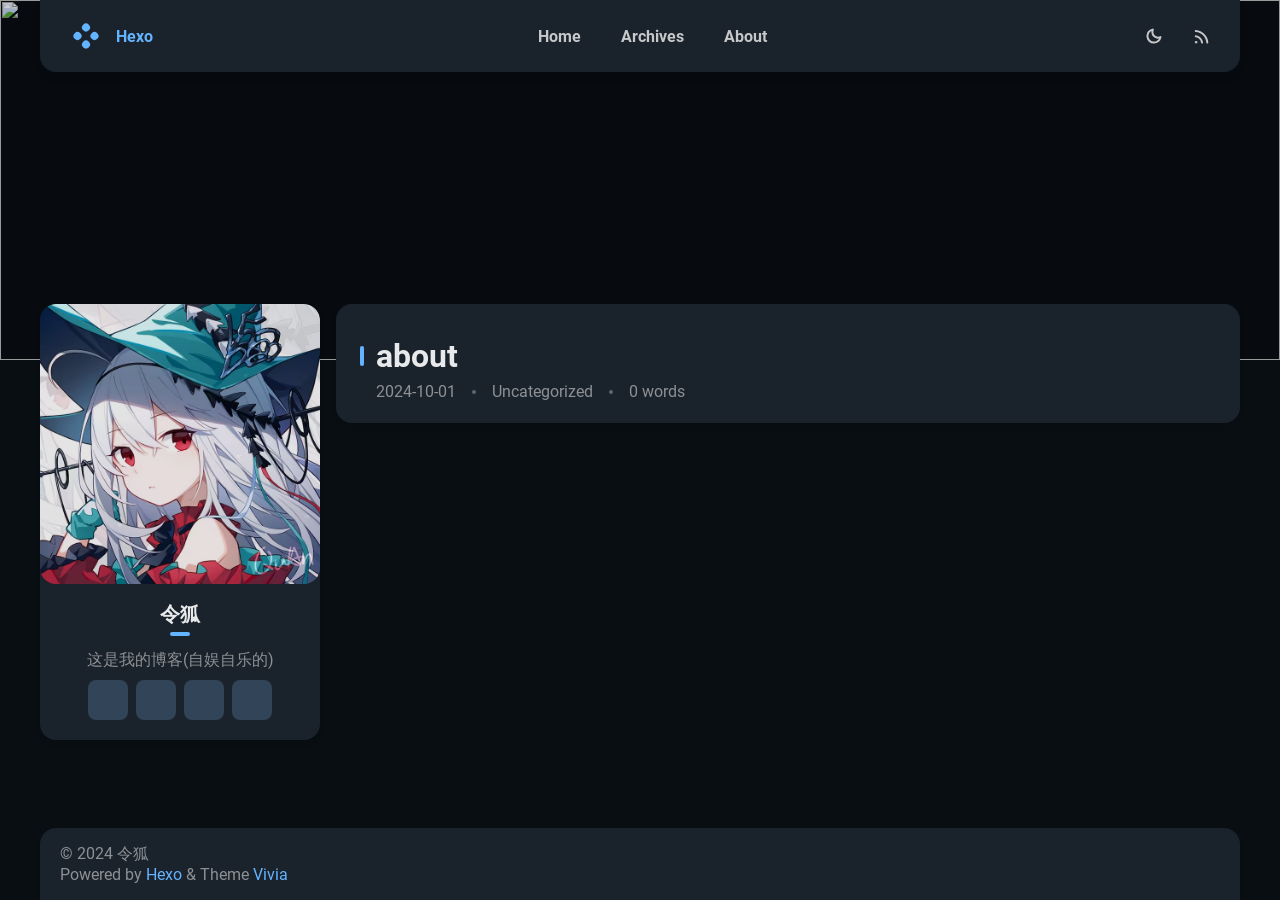
==== commit 7f473bad: "Site updated: 2024-12-09 12:48:00" ====
--- a/about/index.html
+++ b/about/index.html
@@ -53,7 +53,7 @@
   
     
 <div id="banner" class="">
-  <img src="/%5Cjpg%5CGenshin.png" itemprop="image">
+  <img src="/jpg/Genshin.png" itemprop="image">
   <div id="banner-dim"></div>
 </div>
  
@@ -125,7 +125,7 @@
   <div class="info-card">
     <div class="avatar">
       
-        <image src=/jpg%5Cavatar.jpg></image>
+        <image src=/jpg/a1.jpg></image>
       
       <div class="img-dim"></div>
     </div>
